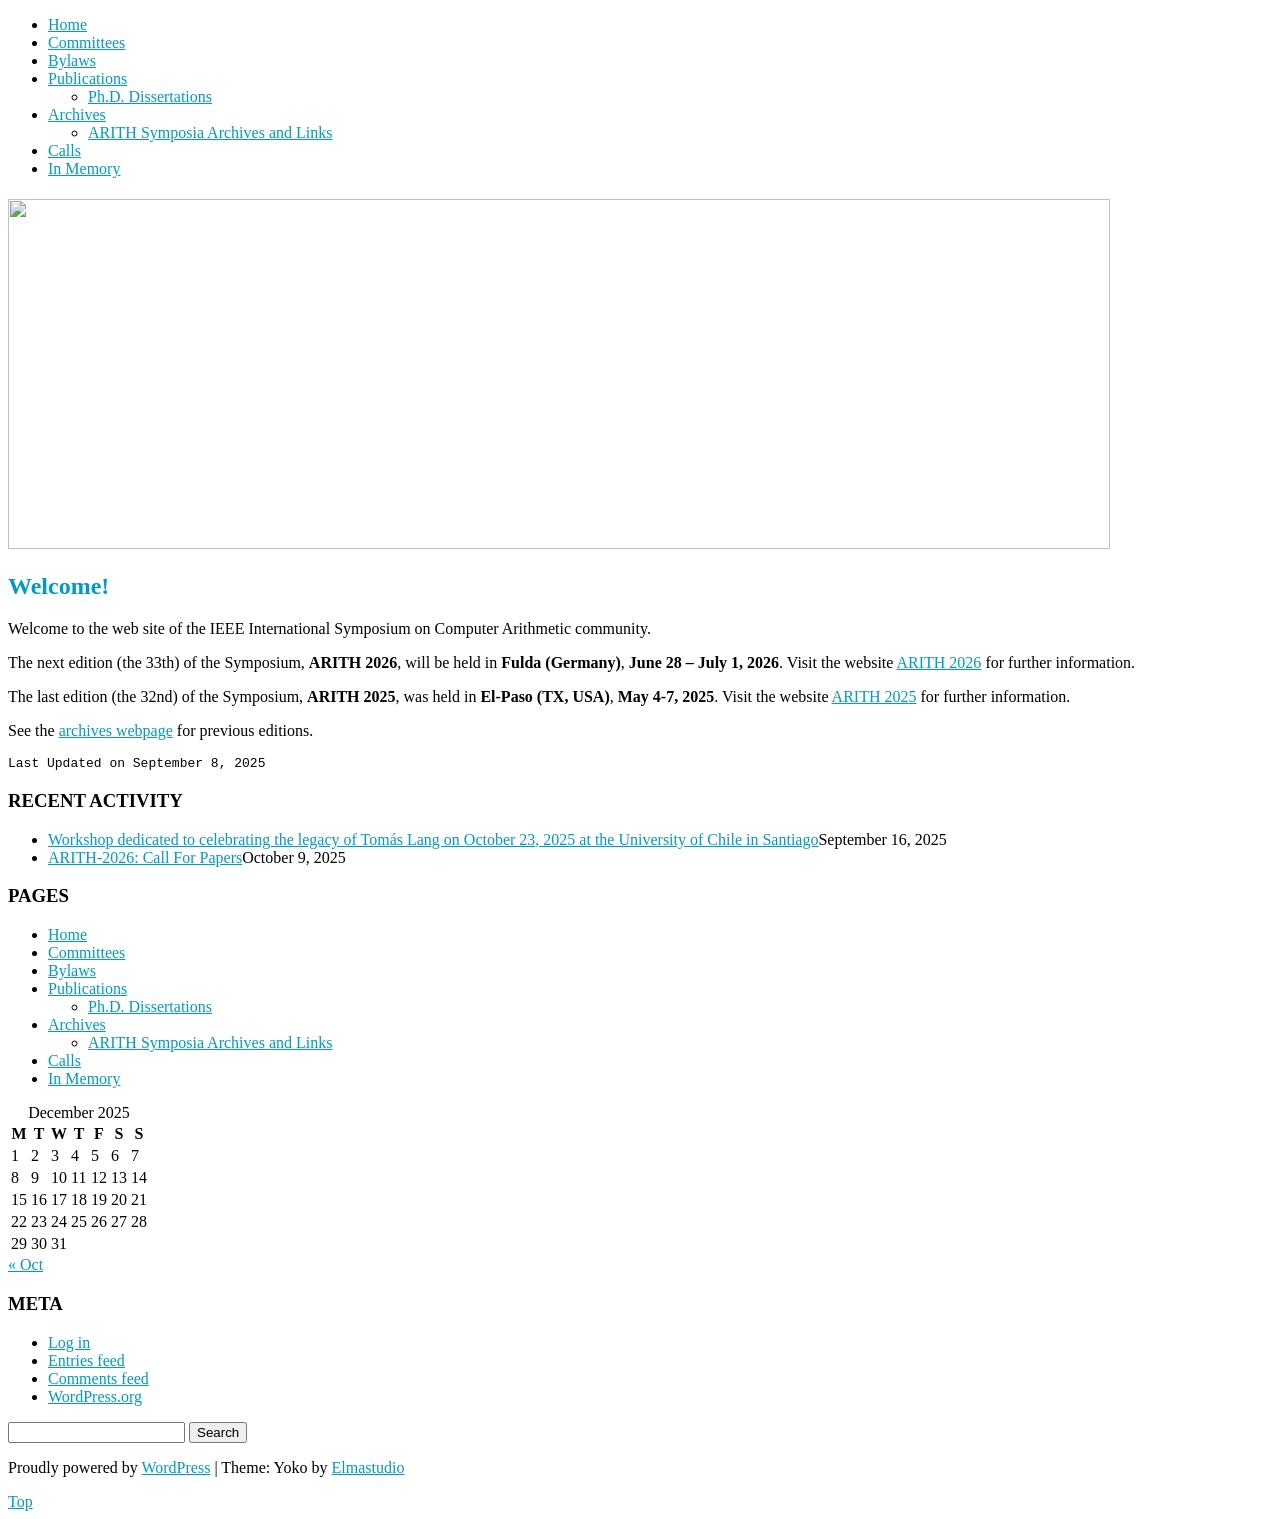
==== index.html @ a4659b9c "Add files via upload copid from arithsymposium.org" ====
<!DOCTYPE html>
<html lang="en-US">
<head>
	<meta charset="UTF-8" />
	<meta name="viewport" content="width=device-width, initial-scale=1.0, maximum-scale=1.0, user-scalable=0">
	<title></title>
	<link rel="profile" href="http://gmpg.org/xfn/11">
	<link rel="pingback" href="https://www.arithsymposium.org/xmlrpc.php">
	<!--[if lt IE 9]>
	<script src="https://www.arithsymposium.org/wp-content/themes/yoko/js/html5.js" type="text/javascript"></script>
	<![endif]-->
	<title></title>
<meta name='robots' content='max-image-preview:large' />
	<style>img:is([sizes="auto" i], [sizes^="auto," i]) { contain-intrinsic-size: 3000px 1500px }</style>
	<link rel='dns-prefetch' href='//fonts.googleapis.com' />
<link rel="alternate" type="application/rss+xml" title=" &raquo; Feed" href="https://www.arithsymposium.org/index.php/feed/" />
<link rel="alternate" type="application/rss+xml" title=" &raquo; Comments Feed" href="https://www.arithsymposium.org/index.php/comments/feed/" />
<link rel="alternate" type="application/rss+xml" title=" &raquo; Welcome! Comments Feed" href="https://www.arithsymposium.org/index.php/sample-page/feed/" />
<script type="text/javascript">
/* <![CDATA[ */
window._wpemojiSettings = {"baseUrl":"https:\/\/s.w.org\/images\/core\/emoji\/16.0.1\/72x72\/","ext":".png","svgUrl":"https:\/\/s.w.org\/images\/core\/emoji\/16.0.1\/svg\/","svgExt":".svg","source":{"concatemoji":"https:\/\/www.arithsymposium.org\/wp-includes\/js\/wp-emoji-release.min.js?ver=6.8.3"}};
/*! This file is auto-generated */
!function(s,n){var o,i,e;function c(e){try{var t={supportTests:e,timestamp:(new Date).valueOf()};sessionStorage.setItem(o,JSON.stringify(t))}catch(e){}}function p(e,t,n){e.clearRect(0,0,e.canvas.width,e.canvas.height),e.fillText(t,0,0);var t=new Uint32Array(e.getImageData(0,0,e.canvas.width,e.canvas.height).data),a=(e.clearRect(0,0,e.canvas.width,e.canvas.height),e.fillText(n,0,0),new Uint32Array(e.getImageData(0,0,e.canvas.width,e.canvas.height).data));return t.every(function(e,t){return e===a[t]})}function u(e,t){e.clearRect(0,0,e.canvas.width,e.canvas.height),e.fillText(t,0,0);for(var n=e.getImageData(16,16,1,1),a=0;a<n.data.length;a++)if(0!==n.data[a])return!1;return!0}function f(e,t,n,a){switch(t){case"flag":return n(e,"\ud83c\udff3\ufe0f\u200d\u26a7\ufe0f","\ud83c\udff3\ufe0f\u200b\u26a7\ufe0f")?!1:!n(e,"\ud83c\udde8\ud83c\uddf6","\ud83c\udde8\u200b\ud83c\uddf6")&&!n(e,"\ud83c\udff4\udb40\udc67\udb40\udc62\udb40\udc65\udb40\udc6e\udb40\udc67\udb40\udc7f","\ud83c\udff4\u200b\udb40\udc67\u200b\udb40\udc62\u200b\udb40\udc65\u200b\udb40\udc6e\u200b\udb40\udc67\u200b\udb40\udc7f");case"emoji":return!a(e,"\ud83e\udedf")}return!1}function g(e,t,n,a){var r="undefined"!=typeof WorkerGlobalScope&&self instanceof WorkerGlobalScope?new OffscreenCanvas(300,150):s.createElement("canvas"),o=r.getContext("2d",{willReadFrequently:!0}),i=(o.textBaseline="top",o.font="600 32px Arial",{});return e.forEach(function(e){i[e]=t(o,e,n,a)}),i}function t(e){var t=s.createElement("script");t.src=e,t.defer=!0,s.head.appendChild(t)}"undefined"!=typeof Promise&&(o="wpEmojiSettingsSupports",i=["flag","emoji"],n.supports={everything:!0,everythingExceptFlag:!0},e=new Promise(function(e){s.addEventListener("DOMContentLoaded",e,{once:!0})}),new Promise(function(t){var n=function(){try{var e=JSON.parse(sessionStorage.getItem(o));if("object"==typeof e&&"number"==typeof e.timestamp&&(new Date).valueOf()<e.timestamp+604800&&"object"==typeof e.supportTests)return e.supportTests}catch(e){}return null}();if(!n){if("undefined"!=typeof Worker&&"undefined"!=typeof OffscreenCanvas&&"undefined"!=typeof URL&&URL.createObjectURL&&"undefined"!=typeof Blob)try{var e="postMessage("+g.toString()+"("+[JSON.stringify(i),f.toString(),p.toString(),u.toString()].join(",")+"));",a=new Blob([e],{type:"text/javascript"}),r=new Worker(URL.createObjectURL(a),{name:"wpTestEmojiSupports"});return void(r.onmessage=function(e){c(n=e.data),r.terminate(),t(n)})}catch(e){}c(n=g(i,f,p,u))}t(n)}).then(function(e){for(var t in e)n.supports[t]=e[t],n.supports.everything=n.supports.everything&&n.supports[t],"flag"!==t&&(n.supports.everythingExceptFlag=n.supports.everythingExceptFlag&&n.supports[t]);n.supports.everythingExceptFlag=n.supports.everythingExceptFlag&&!n.supports.flag,n.DOMReady=!1,n.readyCallback=function(){n.DOMReady=!0}}).then(function(){return e}).then(function(){var e;n.supports.everything||(n.readyCallback(),(e=n.source||{}).concatemoji?t(e.concatemoji):e.wpemoji&&e.twemoji&&(t(e.twemoji),t(e.wpemoji)))}))}((window,document),window._wpemojiSettings);
/* ]]> */
</script>
<style id='wp-emoji-styles-inline-css' type='text/css'>

	img.wp-smiley, img.emoji {
		display: inline !important;
		border: none !important;
		box-shadow: none !important;
		height: 1em !important;
		width: 1em !important;
		margin: 0 0.07em !important;
		vertical-align: -0.1em !important;
		background: none !important;
		padding: 0 !important;
	}
</style>
<link rel='stylesheet' id='wp-block-library-css' href='https://www.arithsymposium.org/wp-includes/css/dist/block-library/style.min.css?ver=6.8.3' type='text/css' media='all' />
<style id='classic-theme-styles-inline-css' type='text/css'>
/*! This file is auto-generated */
.wp-block-button__link{color:#fff;background-color:#32373c;border-radius:9999px;box-shadow:none;text-decoration:none;padding:calc(.667em + 2px) calc(1.333em + 2px);font-size:1.125em}.wp-block-file__button{background:#32373c;color:#fff;text-decoration:none}
</style>
<style id='global-styles-inline-css' type='text/css'>
:root{--wp--preset--aspect-ratio--square: 1;--wp--preset--aspect-ratio--4-3: 4/3;--wp--preset--aspect-ratio--3-4: 3/4;--wp--preset--aspect-ratio--3-2: 3/2;--wp--preset--aspect-ratio--2-3: 2/3;--wp--preset--aspect-ratio--16-9: 16/9;--wp--preset--aspect-ratio--9-16: 9/16;--wp--preset--color--black: #000000;--wp--preset--color--cyan-bluish-gray: #abb8c3;--wp--preset--color--white: #ffffff;--wp--preset--color--pale-pink: #f78da7;--wp--preset--color--vivid-red: #cf2e2e;--wp--preset--color--luminous-vivid-orange: #ff6900;--wp--preset--color--luminous-vivid-amber: #fcb900;--wp--preset--color--light-green-cyan: #7bdcb5;--wp--preset--color--vivid-green-cyan: #00d084;--wp--preset--color--pale-cyan-blue: #8ed1fc;--wp--preset--color--vivid-cyan-blue: #0693e3;--wp--preset--color--vivid-purple: #9b51e0;--wp--preset--gradient--vivid-cyan-blue-to-vivid-purple: linear-gradient(135deg,rgba(6,147,227,1) 0%,rgb(155,81,224) 100%);--wp--preset--gradient--light-green-cyan-to-vivid-green-cyan: linear-gradient(135deg,rgb(122,220,180) 0%,rgb(0,208,130) 100%);--wp--preset--gradient--luminous-vivid-amber-to-luminous-vivid-orange: linear-gradient(135deg,rgba(252,185,0,1) 0%,rgba(255,105,0,1) 100%);--wp--preset--gradient--luminous-vivid-orange-to-vivid-red: linear-gradient(135deg,rgba(255,105,0,1) 0%,rgb(207,46,46) 100%);--wp--preset--gradient--very-light-gray-to-cyan-bluish-gray: linear-gradient(135deg,rgb(238,238,238) 0%,rgb(169,184,195) 100%);--wp--preset--gradient--cool-to-warm-spectrum: linear-gradient(135deg,rgb(74,234,220) 0%,rgb(151,120,209) 20%,rgb(207,42,186) 40%,rgb(238,44,130) 60%,rgb(251,105,98) 80%,rgb(254,248,76) 100%);--wp--preset--gradient--blush-light-purple: linear-gradient(135deg,rgb(255,206,236) 0%,rgb(152,150,240) 100%);--wp--preset--gradient--blush-bordeaux: linear-gradient(135deg,rgb(254,205,165) 0%,rgb(254,45,45) 50%,rgb(107,0,62) 100%);--wp--preset--gradient--luminous-dusk: linear-gradient(135deg,rgb(255,203,112) 0%,rgb(199,81,192) 50%,rgb(65,88,208) 100%);--wp--preset--gradient--pale-ocean: linear-gradient(135deg,rgb(255,245,203) 0%,rgb(182,227,212) 50%,rgb(51,167,181) 100%);--wp--preset--gradient--electric-grass: linear-gradient(135deg,rgb(202,248,128) 0%,rgb(113,206,126) 100%);--wp--preset--gradient--midnight: linear-gradient(135deg,rgb(2,3,129) 0%,rgb(40,116,252) 100%);--wp--preset--font-size--small: 13px;--wp--preset--font-size--medium: 20px;--wp--preset--font-size--large: 36px;--wp--preset--font-size--x-large: 42px;--wp--preset--spacing--20: 0.44rem;--wp--preset--spacing--30: 0.67rem;--wp--preset--spacing--40: 1rem;--wp--preset--spacing--50: 1.5rem;--wp--preset--spacing--60: 2.25rem;--wp--preset--spacing--70: 3.38rem;--wp--preset--spacing--80: 5.06rem;--wp--preset--shadow--natural: 6px 6px 9px rgba(0, 0, 0, 0.2);--wp--preset--shadow--deep: 12px 12px 50px rgba(0, 0, 0, 0.4);--wp--preset--shadow--sharp: 6px 6px 0px rgba(0, 0, 0, 0.2);--wp--preset--shadow--outlined: 6px 6px 0px -3px rgba(255, 255, 255, 1), 6px 6px rgba(0, 0, 0, 1);--wp--preset--shadow--crisp: 6px 6px 0px rgba(0, 0, 0, 1);}:where(.is-layout-flex){gap: 0.5em;}:where(.is-layout-grid){gap: 0.5em;}body .is-layout-flex{display: flex;}.is-layout-flex{flex-wrap: wrap;align-items: center;}.is-layout-flex > :is(*, div){margin: 0;}body .is-layout-grid{display: grid;}.is-layout-grid > :is(*, div){margin: 0;}:where(.wp-block-columns.is-layout-flex){gap: 2em;}:where(.wp-block-columns.is-layout-grid){gap: 2em;}:where(.wp-block-post-template.is-layout-flex){gap: 1.25em;}:where(.wp-block-post-template.is-layout-grid){gap: 1.25em;}.has-black-color{color: var(--wp--preset--color--black) !important;}.has-cyan-bluish-gray-color{color: var(--wp--preset--color--cyan-bluish-gray) !important;}.has-white-color{color: var(--wp--preset--color--white) !important;}.has-pale-pink-color{color: var(--wp--preset--color--pale-pink) !important;}.has-vivid-red-color{color: var(--wp--preset--color--vivid-red) !important;}.has-luminous-vivid-orange-color{color: var(--wp--preset--color--luminous-vivid-orange) !important;}.has-luminous-vivid-amber-color{color: var(--wp--preset--color--luminous-vivid-amber) !important;}.has-light-green-cyan-color{color: var(--wp--preset--color--light-green-cyan) !important;}.has-vivid-green-cyan-color{color: var(--wp--preset--color--vivid-green-cyan) !important;}.has-pale-cyan-blue-color{color: var(--wp--preset--color--pale-cyan-blue) !important;}.has-vivid-cyan-blue-color{color: var(--wp--preset--color--vivid-cyan-blue) !important;}.has-vivid-purple-color{color: var(--wp--preset--color--vivid-purple) !important;}.has-black-background-color{background-color: var(--wp--preset--color--black) !important;}.has-cyan-bluish-gray-background-color{background-color: var(--wp--preset--color--cyan-bluish-gray) !important;}.has-white-background-color{background-color: var(--wp--preset--color--white) !important;}.has-pale-pink-background-color{background-color: var(--wp--preset--color--pale-pink) !important;}.has-vivid-red-background-color{background-color: var(--wp--preset--color--vivid-red) !important;}.has-luminous-vivid-orange-background-color{background-color: var(--wp--preset--color--luminous-vivid-orange) !important;}.has-luminous-vivid-amber-background-color{background-color: var(--wp--preset--color--luminous-vivid-amber) !important;}.has-light-green-cyan-background-color{background-color: var(--wp--preset--color--light-green-cyan) !important;}.has-vivid-green-cyan-background-color{background-color: var(--wp--preset--color--vivid-green-cyan) !important;}.has-pale-cyan-blue-background-color{background-color: var(--wp--preset--color--pale-cyan-blue) !important;}.has-vivid-cyan-blue-background-color{background-color: var(--wp--preset--color--vivid-cyan-blue) !important;}.has-vivid-purple-background-color{background-color: var(--wp--preset--color--vivid-purple) !important;}.has-black-border-color{border-color: var(--wp--preset--color--black) !important;}.has-cyan-bluish-gray-border-color{border-color: var(--wp--preset--color--cyan-bluish-gray) !important;}.has-white-border-color{border-color: var(--wp--preset--color--white) !important;}.has-pale-pink-border-color{border-color: var(--wp--preset--color--pale-pink) !important;}.has-vivid-red-border-color{border-color: var(--wp--preset--color--vivid-red) !important;}.has-luminous-vivid-orange-border-color{border-color: var(--wp--preset--color--luminous-vivid-orange) !important;}.has-luminous-vivid-amber-border-color{border-color: var(--wp--preset--color--luminous-vivid-amber) !important;}.has-light-green-cyan-border-color{border-color: var(--wp--preset--color--light-green-cyan) !important;}.has-vivid-green-cyan-border-color{border-color: var(--wp--preset--color--vivid-green-cyan) !important;}.has-pale-cyan-blue-border-color{border-color: var(--wp--preset--color--pale-cyan-blue) !important;}.has-vivid-cyan-blue-border-color{border-color: var(--wp--preset--color--vivid-cyan-blue) !important;}.has-vivid-purple-border-color{border-color: var(--wp--preset--color--vivid-purple) !important;}.has-vivid-cyan-blue-to-vivid-purple-gradient-background{background: var(--wp--preset--gradient--vivid-cyan-blue-to-vivid-purple) !important;}.has-light-green-cyan-to-vivid-green-cyan-gradient-background{background: var(--wp--preset--gradient--light-green-cyan-to-vivid-green-cyan) !important;}.has-luminous-vivid-amber-to-luminous-vivid-orange-gradient-background{background: var(--wp--preset--gradient--luminous-vivid-amber-to-luminous-vivid-orange) !important;}.has-luminous-vivid-orange-to-vivid-red-gradient-background{background: var(--wp--preset--gradient--luminous-vivid-orange-to-vivid-red) !important;}.has-very-light-gray-to-cyan-bluish-gray-gradient-background{background: var(--wp--preset--gradient--very-light-gray-to-cyan-bluish-gray) !important;}.has-cool-to-warm-spectrum-gradient-background{background: var(--wp--preset--gradient--cool-to-warm-spectrum) !important;}.has-blush-light-purple-gradient-background{background: var(--wp--preset--gradient--blush-light-purple) !important;}.has-blush-bordeaux-gradient-background{background: var(--wp--preset--gradient--blush-bordeaux) !important;}.has-luminous-dusk-gradient-background{background: var(--wp--preset--gradient--luminous-dusk) !important;}.has-pale-ocean-gradient-background{background: var(--wp--preset--gradient--pale-ocean) !important;}.has-electric-grass-gradient-background{background: var(--wp--preset--gradient--electric-grass) !important;}.has-midnight-gradient-background{background: var(--wp--preset--gradient--midnight) !important;}.has-small-font-size{font-size: var(--wp--preset--font-size--small) !important;}.has-medium-font-size{font-size: var(--wp--preset--font-size--medium) !important;}.has-large-font-size{font-size: var(--wp--preset--font-size--large) !important;}.has-x-large-font-size{font-size: var(--wp--preset--font-size--x-large) !important;}
:where(.wp-block-post-template.is-layout-flex){gap: 1.25em;}:where(.wp-block-post-template.is-layout-grid){gap: 1.25em;}
:where(.wp-block-columns.is-layout-flex){gap: 2em;}:where(.wp-block-columns.is-layout-grid){gap: 2em;}
:root :where(.wp-block-pullquote){font-size: 1.5em;line-height: 1.6;}
</style>
<link rel='stylesheet' id='contact-form-7-css' href='https://www.arithsymposium.org/wp-content/plugins/contact-form-7/includes/css/styles.css?ver=6.1.3' type='text/css' media='all' />
<link rel='stylesheet' id='yoko-fonts-css' href='//fonts.googleapis.com/css?family=Droid+Sans%3A400%2C700%7CDroid+Serif%3A400%2C700%2C400italic%2C700italic&#038;subset=latin%2Clatin-ext' type='text/css' media='all' />
<link rel='stylesheet' id='yoko-style-css' href='https://www.arithsymposium.org/wp-content/themes/yoko/style.css?ver=2013-10-21' type='text/css' media='all' />
<link rel='stylesheet' id='arpw-style-css' href='https://www.arithsymposium.org/wp-content/plugins/advanced-random-posts-widget/assets/css/arpw-frontend.css?ver=6.8.3' type='text/css' media='all' />
<script type="text/javascript" src="https://www.arithsymposium.org/wp-includes/js/jquery/jquery.min.js?ver=3.7.1" id="jquery-core-js"></script>
<script type="text/javascript" src="https://www.arithsymposium.org/wp-includes/js/jquery/jquery-migrate.min.js?ver=3.4.1" id="jquery-migrate-js"></script>
<link rel="https://api.w.org/" href="https://www.arithsymposium.org/index.php/wp-json/" /><link rel="alternate" title="JSON" type="application/json" href="https://www.arithsymposium.org/index.php/wp-json/wp/v2/pages/2" /><link rel="EditURI" type="application/rsd+xml" title="RSD" href="https://www.arithsymposium.org/xmlrpc.php?rsd" />
<meta name="generator" content="WordPress 6.8.3" />
<link rel="canonical" href="https://www.arithsymposium.org/" />
<link rel='shortlink' href='https://www.arithsymposium.org/' />
<link rel="alternate" title="oEmbed (JSON)" type="application/json+oembed" href="https://www.arithsymposium.org/index.php/wp-json/oembed/1.0/embed?url=https%3A%2F%2Fwww.arithsymposium.org%2F" />
<link rel="alternate" title="oEmbed (XML)" type="text/xml+oembed" href="https://www.arithsymposium.org/index.php/wp-json/oembed/1.0/embed?url=https%3A%2F%2Fwww.arithsymposium.org%2F&#038;format=xml" />
	<style type="text/css" id="yoko-themeoptions-css">
		a {color: #009BC2;}
		#content .single-entry-header h1.entry-title {color: #009BC2!important;}
		input#submit:hover {background-color: #009BC2!important;}
		#content .page-entry-header h1.entry-title {color: #009BC2!important;}
		.searchsubmit:hover {background-color: #009BC2!important;}
	</style>
		</head>

<body class="home wp-singular page-template-default page page-id-2 wp-theme-yoko">
<div id="page" class="clearfix">
	<header id="branding">
		<nav id="mainnav" class="clearfix">
			<div class="menu-primary-navigation-container"><ul id="menu-primary-navigation" class="menu"><li id="menu-item-212" class="menu-item menu-item-type-custom menu-item-object-custom current-menu-item current_page_item menu-item-home menu-item-212"><a href="http://www.arithsymposium.org/" aria-current="page">Home</a></li>
<li id="menu-item-45" class="menu-item menu-item-type-post_type menu-item-object-page menu-item-45"><a href="https://www.arithsymposium.org/index.php/committees/">Committees</a></li>
<li id="menu-item-42" class="menu-item menu-item-type-post_type menu-item-object-page menu-item-42"><a href="https://www.arithsymposium.org/index.php/bylaws/">Bylaws</a></li>
<li id="menu-item-237" class="menu-item menu-item-type-post_type menu-item-object-page menu-item-has-children menu-item-237"><a href="https://www.arithsymposium.org/index.php/publications/">Publications</a>
<ul class="sub-menu">
	<li id="menu-item-311" class="menu-item menu-item-type-post_type menu-item-object-page menu-item-311"><a href="https://www.arithsymposium.org/index.php/publications/ph-d-dissertations/">Ph.D. Dissertations</a></li>
</ul>
</li>
<li id="menu-item-11" class="menu-item menu-item-type-post_type menu-item-object-page menu-item-has-children menu-item-11"><a href="https://www.arithsymposium.org/index.php/test-2/">Archives</a>
<ul class="sub-menu">
	<li id="menu-item-51" class="menu-item menu-item-type-post_type menu-item-object-page menu-item-51"><a href="https://www.arithsymposium.org/index.php/test-2/">ARITH Symposia Archives and Links</a></li>
</ul>
</li>
<li id="menu-item-466" class="menu-item menu-item-type-post_type menu-item-object-page menu-item-466"><a href="https://www.arithsymposium.org/index.php/calls-for-arith/">Calls</a></li>
<li id="menu-item-231" class="menu-item menu-item-type-post_type menu-item-object-page menu-item-231"><a href="https://www.arithsymposium.org/index.php/in-memory/">In Memory</a></li>
</ul></div>		</nav><!-- end mainnav -->

		
		<hgroup id="site-title">
					<h1><a href="https://www.arithsymposium.org/" title=""></a></h1>
				<h2 id="site-description"></h2>
				</hgroup><!-- end site-title -->

								<img alt="" src="https://www.arithsymposium.org/wp-content/uploads/2019/03/cropped-v100_3-1.png" class="headerimage" width="1102" height="350">
			
		<nav id="subnav">
					</nav><!-- end subnav -->
</header><!-- end header -->

<div id="wrap">
<div id="main">

	<div id="content">

				
				
<article id="post-2" class="post-2 page type-page status-publish hentry">

	<header class="page-entry-header">
		<h1 class="entry-title">Welcome!</h1>
	</header><!--end page-entry-hader-->

	<div class="single-entry-content">
		<p>Welcome to the web site of the IEEE International Symposium on Computer Arithmetic community.</p>
<p>The next edition (the 33th) of the Symposium, <strong>ARITH 2026</strong>, will be held in <strong>Fulda (Germany)</strong>, <strong>June 28 &#8211; July 1, 2026</strong>. Visit the website <a href="https://www.arith2026.org/" target="_blank" rel="noopener">ARITH 2026</a> for further information.</p>
<p>The last edition (the 32nd) of the Symposium, <strong>ARITH 2025</strong>, was held in <strong>El-Paso (TX, USA)</strong>, <strong>May 4-7, 2025</strong>. Visit the website <a href="https://arith2025.arithsymposium.org/">ARITH 202</a><a href="https://arith2025.arithsymposium.org/">5</a> for further information.</p>
<p>See the <a href="https://www.arithsymposium.org/index.php/test-2/">archives webpage</a> for previous editions.</p>


<p></p>
<p class="post-modified-info"><pre>Last Updated on September 8, 2025</pre></p>		<div class="clear"></div>
					</div><!--end entry-content-->
	
</article><!-- end post-2 -->

				
<div id="comments"  class="clearfix">

	
						
	</div><!-- end comments -->
	</div><!-- end content -->


<div id="secondary" class="widget-area" role="complementary">
			<aside id="arpw-widget-5" class="widget arpw-widget-random"><h3 class="widget-title">RECENT ACTIVITY</h3><div class="arpw-random-post "><ul class="arpw-ul"><li class="arpw-li arpw-clearfix"><a class="arpw-title" href="https://www.arithsymposium.org/index.php/2025/09/16/workshop-dedicated-to-celebrating-the-legacy-of-tomas-lang/" rel="bookmark">Workshop dedicated to celebrating the legacy of Tomás Lang on October 23, 2025 at the University of Chile in Santiago</a><time class="arpw-time modfied" datetime="2025-09-16T06:41:24+00:00">September 16, 2025</time></li><li class="arpw-li arpw-clearfix"><a class="arpw-title" href="https://www.arithsymposium.org/index.php/2025/10/09/arith-2026-call-for-papers/" rel="bookmark">ARITH-2026: Call For Papers</a><time class="arpw-time modfied" datetime="2025-10-09T06:36:59+00:00">October 9, 2025</time></li></ul></div><!-- Generated by https://wordpress.org/plugins/advanced-random-posts-widget/ --></aside><aside id="nav_menu-2" class="widget widget_nav_menu"><h3 class="widget-title">PAGES</h3><div class="menu-primary-navigation-container"><ul id="menu-primary-navigation-1" class="menu"><li class="menu-item menu-item-type-custom menu-item-object-custom current-menu-item current_page_item menu-item-home menu-item-212"><a href="http://www.arithsymposium.org/" aria-current="page">Home</a></li>
<li class="menu-item menu-item-type-post_type menu-item-object-page menu-item-45"><a href="https://www.arithsymposium.org/index.php/committees/">Committees</a></li>
<li class="menu-item menu-item-type-post_type menu-item-object-page menu-item-42"><a href="https://www.arithsymposium.org/index.php/bylaws/">Bylaws</a></li>
<li class="menu-item menu-item-type-post_type menu-item-object-page menu-item-has-children menu-item-237"><a href="https://www.arithsymposium.org/index.php/publications/">Publications</a>
<ul class="sub-menu">
	<li class="menu-item menu-item-type-post_type menu-item-object-page menu-item-311"><a href="https://www.arithsymposium.org/index.php/publications/ph-d-dissertations/">Ph.D. Dissertations</a></li>
</ul>
</li>
<li class="menu-item menu-item-type-post_type menu-item-object-page menu-item-has-children menu-item-11"><a href="https://www.arithsymposium.org/index.php/test-2/">Archives</a>
<ul class="sub-menu">
	<li class="menu-item menu-item-type-post_type menu-item-object-page menu-item-51"><a href="https://www.arithsymposium.org/index.php/test-2/">ARITH Symposia Archives and Links</a></li>
</ul>
</li>
<li class="menu-item menu-item-type-post_type menu-item-object-page menu-item-466"><a href="https://www.arithsymposium.org/index.php/calls-for-arith/">Calls</a></li>
<li class="menu-item menu-item-type-post_type menu-item-object-page menu-item-231"><a href="https://www.arithsymposium.org/index.php/in-memory/">In Memory</a></li>
</ul></div></aside><aside id="calendar-2" class="widget widget_calendar"><div id="calendar_wrap" class="calendar_wrap"><table id="wp-calendar" class="wp-calendar-table">
	<caption>December 2025</caption>
	<thead>
	<tr>
		<th scope="col" aria-label="Monday">M</th>
		<th scope="col" aria-label="Tuesday">T</th>
		<th scope="col" aria-label="Wednesday">W</th>
		<th scope="col" aria-label="Thursday">T</th>
		<th scope="col" aria-label="Friday">F</th>
		<th scope="col" aria-label="Saturday">S</th>
		<th scope="col" aria-label="Sunday">S</th>
	</tr>
	</thead>
	<tbody>
	<tr><td>1</td><td>2</td><td>3</td><td>4</td><td>5</td><td>6</td><td>7</td>
	</tr>
	<tr>
		<td>8</td><td>9</td><td>10</td><td>11</td><td>12</td><td>13</td><td>14</td>
	</tr>
	<tr>
		<td>15</td><td id="today">16</td><td>17</td><td>18</td><td>19</td><td>20</td><td>21</td>
	</tr>
	<tr>
		<td>22</td><td>23</td><td>24</td><td>25</td><td>26</td><td>27</td><td>28</td>
	</tr>
	<tr>
		<td>29</td><td>30</td><td>31</td>
		<td class="pad" colspan="4">&nbsp;</td>
	</tr>
	</tbody>
	</table><nav aria-label="Previous and next months" class="wp-calendar-nav">
		<span class="wp-calendar-nav-prev"><a href="https://www.arithsymposium.org/index.php/2025/10/">&laquo; Oct</a></span>
		<span class="pad">&nbsp;</span>
		<span class="wp-calendar-nav-next">&nbsp;</span>
	</nav></div></aside><aside id="meta-3" class="widget widget_meta"><h3 class="widget-title">META</h3>
		<ul>
						<li><a href="https://www.arithsymposium.org/wp-login.php">Log in</a></li>
			<li><a href="https://www.arithsymposium.org/index.php/feed/">Entries feed</a></li>
			<li><a href="https://www.arithsymposium.org/index.php/comments/feed/">Comments feed</a></li>

			<li><a href="https://wordpress.org/">WordPress.org</a></li>
		</ul>

		</aside>		</div><!-- #secondary .widget-area -->
</div><!-- end main -->

		<div id="tertiary" class="widget-area" role="complementary">
			<aside id="search-2" class="widget widget_search"><form role="search" method="get" class="searchform" action="https://www.arithsymposium.org/" >
		<div>
		<input type="text" class="search-input" value="" name="s" id="s" />
		<input type="submit" class="searchsubmit" value="Search" />
		</div>
		</form></aside>		</div><!-- end tertiary .widget-area -->
</div><!-- end wrap -->

	<footer id="colophon" class="clearfix">
		<p>Proudly powered by <a href="http://wordpress.org/">WordPress</a><span class="sep"> | </span>Theme: Yoko by <a href="http://www.elmastudio.de/en/themes/">Elmastudio</a></p>
		<a href="#page" class="top">Top</a>
	</footer><!-- end colophon -->
	
</div><!-- end page -->
<script type="speculationrules">
{"prefetch":[{"source":"document","where":{"and":[{"href_matches":"\/*"},{"not":{"href_matches":["\/wp-*.php","\/wp-admin\/*","\/wp-content\/uploads\/*","\/wp-content\/*","\/wp-content\/plugins\/*","\/wp-content\/themes\/yoko\/*","\/*\\?(.+)"]}},{"not":{"selector_matches":"a[rel~=\"nofollow\"]"}},{"not":{"selector_matches":".no-prefetch, .no-prefetch a"}}]},"eagerness":"conservative"}]}
</script>
<script type="text/javascript" src="https://www.arithsymposium.org/wp-includes/js/dist/hooks.min.js?ver=4d63a3d491d11ffd8ac6" id="wp-hooks-js"></script>
<script type="text/javascript" src="https://www.arithsymposium.org/wp-includes/js/dist/i18n.min.js?ver=5e580eb46a90c2b997e6" id="wp-i18n-js"></script>
<script type="text/javascript" id="wp-i18n-js-after">
/* <![CDATA[ */
wp.i18n.setLocaleData( { 'text direction\u0004ltr': [ 'ltr' ] } );
/* ]]> */
</script>
<script type="text/javascript" src="https://www.arithsymposium.org/wp-content/plugins/contact-form-7/includes/swv/js/index.js?ver=6.1.3" id="swv-js"></script>
<script type="text/javascript" id="contact-form-7-js-before">
/* <![CDATA[ */
var wpcf7 = {
    "api": {
        "root": "https:\/\/www.arithsymposium.org\/index.php\/wp-json\/",
        "namespace": "contact-form-7\/v1"
    }
};
/* ]]> */
</script>
<script type="text/javascript" src="https://www.arithsymposium.org/wp-content/plugins/contact-form-7/includes/js/index.js?ver=6.1.3" id="contact-form-7-js"></script>
<script type="text/javascript" src="https://www.arithsymposium.org/wp-content/themes/yoko/js/smoothscroll.js?ver=1.4" id="smoothscroll-js"></script>

</body>
</html>
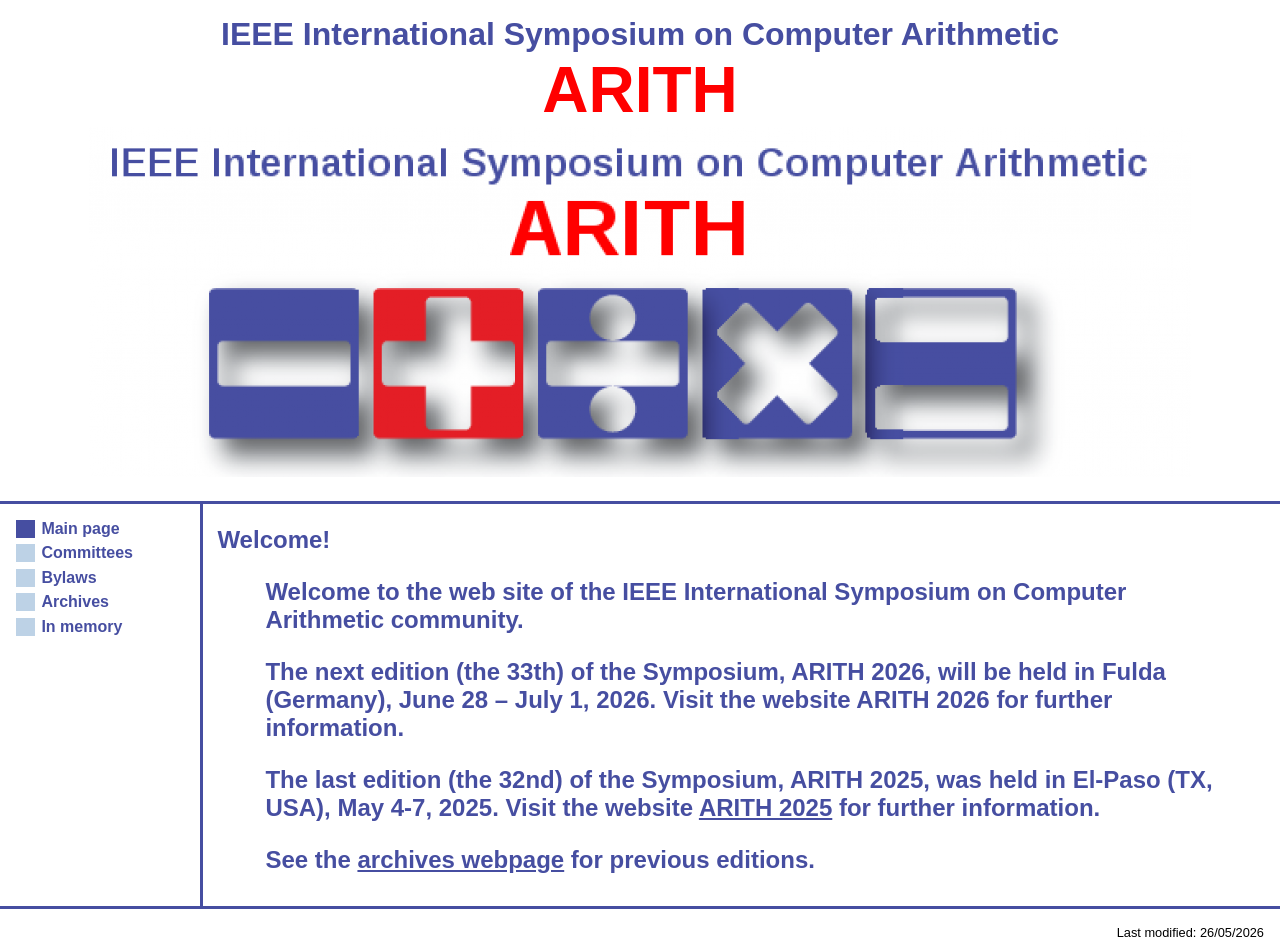
==== commit 8f46e3e8: "First try with the new style" ====
--- a/index.html
+++ b/index.html
@@ -1,242 +1,56 @@
-<!DOCTYPE html>
-<html lang="en-US">
-<head>
-	<meta charset="UTF-8" />
-	<meta name="viewport" content="width=device-width, initial-scale=1.0, maximum-scale=1.0, user-scalable=0">
-	<title></title>
-	<link rel="profile" href="http://gmpg.org/xfn/11">
-	<link rel="pingback" href="https://www.arithsymposium.org/xmlrpc.php">
-	<!--[if lt IE 9]>
-	<script src="https://www.arithsymposium.org/wp-content/themes/yoko/js/html5.js" type="text/javascript"></script>
-	<![endif]-->
-	<title></title>
-<meta name='robots' content='max-image-preview:large' />
-	<style>img:is([sizes="auto" i], [sizes^="auto," i]) { contain-intrinsic-size: 3000px 1500px }</style>
-	<link rel='dns-prefetch' href='//fonts.googleapis.com' />
-<link rel="alternate" type="application/rss+xml" title=" &raquo; Feed" href="https://www.arithsymposium.org/index.php/feed/" />
-<link rel="alternate" type="application/rss+xml" title=" &raquo; Comments Feed" href="https://www.arithsymposium.org/index.php/comments/feed/" />
-<link rel="alternate" type="application/rss+xml" title=" &raquo; Welcome! Comments Feed" href="https://www.arithsymposium.org/index.php/sample-page/feed/" />
-<script type="text/javascript">
-/* <![CDATA[ */
-window._wpemojiSettings = {"baseUrl":"https:\/\/s.w.org\/images\/core\/emoji\/16.0.1\/72x72\/","ext":".png","svgUrl":"https:\/\/s.w.org\/images\/core\/emoji\/16.0.1\/svg\/","svgExt":".svg","source":{"concatemoji":"https:\/\/www.arithsymposium.org\/wp-includes\/js\/wp-emoji-release.min.js?ver=6.8.3"}};
-/*! This file is auto-generated */
-!function(s,n){var o,i,e;function c(e){try{var t={supportTests:e,timestamp:(new Date).valueOf()};sessionStorage.setItem(o,JSON.stringify(t))}catch(e){}}function p(e,t,n){e.clearRect(0,0,e.canvas.width,e.canvas.height),e.fillText(t,0,0);var t=new Uint32Array(e.getImageData(0,0,e.canvas.width,e.canvas.height).data),a=(e.clearRect(0,0,e.canvas.width,e.canvas.height),e.fillText(n,0,0),new Uint32Array(e.getImageData(0,0,e.canvas.width,e.canvas.height).data));return t.every(function(e,t){return e===a[t]})}function u(e,t){e.clearRect(0,0,e.canvas.width,e.canvas.height),e.fillText(t,0,0);for(var n=e.getImageData(16,16,1,1),a=0;a<n.data.length;a++)if(0!==n.data[a])return!1;return!0}function f(e,t,n,a){switch(t){case"flag":return n(e,"\ud83c\udff3\ufe0f\u200d\u26a7\ufe0f","\ud83c\udff3\ufe0f\u200b\u26a7\ufe0f")?!1:!n(e,"\ud83c\udde8\ud83c\uddf6","\ud83c\udde8\u200b\ud83c\uddf6")&&!n(e,"\ud83c\udff4\udb40\udc67\udb40\udc62\udb40\udc65\udb40\udc6e\udb40\udc67\udb40\udc7f","\ud83c\udff4\u200b\udb40\udc67\u200b\udb40\udc62\u200b\udb40\udc65\u200b\udb40\udc6e\u200b\udb40\udc67\u200b\udb40\udc7f");case"emoji":return!a(e,"\ud83e\udedf")}return!1}function g(e,t,n,a){var r="undefined"!=typeof WorkerGlobalScope&&self instanceof WorkerGlobalScope?new OffscreenCanvas(300,150):s.createElement("canvas"),o=r.getContext("2d",{willReadFrequently:!0}),i=(o.textBaseline="top",o.font="600 32px Arial",{});return e.forEach(function(e){i[e]=t(o,e,n,a)}),i}function t(e){var t=s.createElement("script");t.src=e,t.defer=!0,s.head.appendChild(t)}"undefined"!=typeof Promise&&(o="wpEmojiSettingsSupports",i=["flag","emoji"],n.supports={everything:!0,everythingExceptFlag:!0},e=new Promise(function(e){s.addEventListener("DOMContentLoaded",e,{once:!0})}),new Promise(function(t){var n=function(){try{var e=JSON.parse(sessionStorage.getItem(o));if("object"==typeof e&&"number"==typeof e.timestamp&&(new Date).valueOf()<e.timestamp+604800&&"object"==typeof e.supportTests)return e.supportTests}catch(e){}return null}();if(!n){if("undefined"!=typeof Worker&&"undefined"!=typeof OffscreenCanvas&&"undefined"!=typeof URL&&URL.createObjectURL&&"undefined"!=typeof Blob)try{var e="postMessage("+g.toString()+"("+[JSON.stringify(i),f.toString(),p.toString(),u.toString()].join(",")+"));",a=new Blob([e],{type:"text/javascript"}),r=new Worker(URL.createObjectURL(a),{name:"wpTestEmojiSupports"});return void(r.onmessage=function(e){c(n=e.data),r.terminate(),t(n)})}catch(e){}c(n=g(i,f,p,u))}t(n)}).then(function(e){for(var t in e)n.supports[t]=e[t],n.supports.everything=n.supports.everything&&n.supports[t],"flag"!==t&&(n.supports.everythingExceptFlag=n.supports.everythingExceptFlag&&n.supports[t]);n.supports.everythingExceptFlag=n.supports.everythingExceptFlag&&!n.supports.flag,n.DOMReady=!1,n.readyCallback=function(){n.DOMReady=!0}}).then(function(){return e}).then(function(){var e;n.supports.everything||(n.readyCallback(),(e=n.source||{}).concatemoji?t(e.concatemoji):e.wpemoji&&e.twemoji&&(t(e.twemoji),t(e.wpemoji)))}))}((window,document),window._wpemojiSettings);
-/* ]]> */
-</script>
-<style id='wp-emoji-styles-inline-css' type='text/css'>
+<!DOCTYPE html>
+<html lang="en">
+<head>
+  <title>ARITH 2026: Main page</title>
+	<meta charset="utf-8"> 
+  <meta name="revisit-after" content="5 days">
+  <meta name="robots" content="index, follow">
+  <meta name="description" xml:lang="en" lang="en" content="ARITH Conference Website">
+  <meta name="keywords" xml:lang="en" lang="en" content="Symposium on Computer Arithmetic, ARITH">
+  <link href="arith.css" rel="stylesheet" type="text/css">
+  <!--<link href="https://www.arith2026.org/img/arith30_16x16.png"
+  rel="shortcut icon" type="images/x-icon"> -->
+</head>
 
-	img.wp-smiley, img.emoji {
-		display: inline !important;
-		border: none !important;
-		box-shadow: none !important;
-		height: 1em !important;
-		width: 1em !important;
-		margin: 0 0.07em !important;
-		vertical-align: -0.1em !important;
-		background: none !important;
-		padding: 0 !important;
-	}
-</style>
-<link rel='stylesheet' id='wp-block-library-css' href='https://www.arithsymposium.org/wp-includes/css/dist/block-library/style.min.css?ver=6.8.3' type='text/css' media='all' />
-<style id='classic-theme-styles-inline-css' type='text/css'>
-/*! This file is auto-generated */
-.wp-block-button__link{color:#fff;background-color:#32373c;border-radius:9999px;box-shadow:none;text-decoration:none;padding:calc(.667em + 2px) calc(1.333em + 2px);font-size:1.125em}.wp-block-file__button{background:#32373c;color:#fff;text-decoration:none}
-</style>
-<style id='global-styles-inline-css' type='text/css'>
-:root{--wp--preset--aspect-ratio--square: 1;--wp--preset--aspect-ratio--4-3: 4/3;--wp--preset--aspect-ratio--3-4: 3/4;--wp--preset--aspect-ratio--3-2: 3/2;--wp--preset--aspect-ratio--2-3: 2/3;--wp--preset--aspect-ratio--16-9: 16/9;--wp--preset--aspect-ratio--9-16: 9/16;--wp--preset--color--black: #000000;--wp--preset--color--cyan-bluish-gray: #abb8c3;--wp--preset--color--white: #ffffff;--wp--preset--color--pale-pink: #f78da7;--wp--preset--color--vivid-red: #cf2e2e;--wp--preset--color--luminous-vivid-orange: #ff6900;--wp--preset--color--luminous-vivid-amber: #fcb900;--wp--preset--color--light-green-cyan: #7bdcb5;--wp--preset--color--vivid-green-cyan: #00d084;--wp--preset--color--pale-cyan-blue: #8ed1fc;--wp--preset--color--vivid-cyan-blue: #0693e3;--wp--preset--color--vivid-purple: #9b51e0;--wp--preset--gradient--vivid-cyan-blue-to-vivid-purple: linear-gradient(135deg,rgba(6,147,227,1) 0%,rgb(155,81,224) 100%);--wp--preset--gradient--light-green-cyan-to-vivid-green-cyan: linear-gradient(135deg,rgb(122,220,180) 0%,rgb(0,208,130) 100%);--wp--preset--gradient--luminous-vivid-amber-to-luminous-vivid-orange: linear-gradient(135deg,rgba(252,185,0,1) 0%,rgba(255,105,0,1) 100%);--wp--preset--gradient--luminous-vivid-orange-to-vivid-red: linear-gradient(135deg,rgba(255,105,0,1) 0%,rgb(207,46,46) 100%);--wp--preset--gradient--very-light-gray-to-cyan-bluish-gray: linear-gradient(135deg,rgb(238,238,238) 0%,rgb(169,184,195) 100%);--wp--preset--gradient--cool-to-warm-spectrum: linear-gradient(135deg,rgb(74,234,220) 0%,rgb(151,120,209) 20%,rgb(207,42,186) 40%,rgb(238,44,130) 60%,rgb(251,105,98) 80%,rgb(254,248,76) 100%);--wp--preset--gradient--blush-light-purple: linear-gradient(135deg,rgb(255,206,236) 0%,rgb(152,150,240) 100%);--wp--preset--gradient--blush-bordeaux: linear-gradient(135deg,rgb(254,205,165) 0%,rgb(254,45,45) 50%,rgb(107,0,62) 100%);--wp--preset--gradient--luminous-dusk: linear-gradient(135deg,rgb(255,203,112) 0%,rgb(199,81,192) 50%,rgb(65,88,208) 100%);--wp--preset--gradient--pale-ocean: linear-gradient(135deg,rgb(255,245,203) 0%,rgb(182,227,212) 50%,rgb(51,167,181) 100%);--wp--preset--gradient--electric-grass: linear-gradient(135deg,rgb(202,248,128) 0%,rgb(113,206,126) 100%);--wp--preset--gradient--midnight: linear-gradient(135deg,rgb(2,3,129) 0%,rgb(40,116,252) 100%);--wp--preset--font-size--small: 13px;--wp--preset--font-size--medium: 20px;--wp--preset--font-size--large: 36px;--wp--preset--font-size--x-large: 42px;--wp--preset--spacing--20: 0.44rem;--wp--preset--spacing--30: 0.67rem;--wp--preset--spacing--40: 1rem;--wp--preset--spacing--50: 1.5rem;--wp--preset--spacing--60: 2.25rem;--wp--preset--spacing--70: 3.38rem;--wp--preset--spacing--80: 5.06rem;--wp--preset--shadow--natural: 6px 6px 9px rgba(0, 0, 0, 0.2);--wp--preset--shadow--deep: 12px 12px 50px rgba(0, 0, 0, 0.4);--wp--preset--shadow--sharp: 6px 6px 0px rgba(0, 0, 0, 0.2);--wp--preset--shadow--outlined: 6px 6px 0px -3px rgba(255, 255, 255, 1), 6px 6px rgba(0, 0, 0, 1);--wp--preset--shadow--crisp: 6px 6px 0px rgba(0, 0, 0, 1);}:where(.is-layout-flex){gap: 0.5em;}:where(.is-layout-grid){gap: 0.5em;}body .is-layout-flex{display: flex;}.is-layout-flex{flex-wrap: wrap;align-items: center;}.is-layout-flex > :is(*, div){margin: 0;}body .is-layout-grid{display: grid;}.is-layout-grid > :is(*, div){margin: 0;}:where(.wp-block-columns.is-layout-flex){gap: 2em;}:where(.wp-block-columns.is-layout-grid){gap: 2em;}:where(.wp-block-post-template.is-layout-flex){gap: 1.25em;}:where(.wp-block-post-template.is-layout-grid){gap: 1.25em;}.has-black-color{color: var(--wp--preset--color--black) !important;}.has-cyan-bluish-gray-color{color: var(--wp--preset--color--cyan-bluish-gray) !important;}.has-white-color{color: var(--wp--preset--color--white) !important;}.has-pale-pink-color{color: var(--wp--preset--color--pale-pink) !important;}.has-vivid-red-color{color: var(--wp--preset--color--vivid-red) !important;}.has-luminous-vivid-orange-color{color: var(--wp--preset--color--luminous-vivid-orange) !important;}.has-luminous-vivid-amber-color{color: var(--wp--preset--color--luminous-vivid-amber) !important;}.has-light-green-cyan-color{color: var(--wp--preset--color--light-green-cyan) !important;}.has-vivid-green-cyan-color{color: var(--wp--preset--color--vivid-green-cyan) !important;}.has-pale-cyan-blue-color{color: var(--wp--preset--color--pale-cyan-blue) !important;}.has-vivid-cyan-blue-color{color: var(--wp--preset--color--vivid-cyan-blue) !important;}.has-vivid-purple-color{color: var(--wp--preset--color--vivid-purple) !important;}.has-black-background-color{background-color: var(--wp--preset--color--black) !important;}.has-cyan-bluish-gray-background-color{background-color: var(--wp--preset--color--cyan-bluish-gray) !important;}.has-white-background-color{background-color: var(--wp--preset--color--white) !important;}.has-pale-pink-background-color{background-color: var(--wp--preset--color--pale-pink) !important;}.has-vivid-red-background-color{background-color: var(--wp--preset--color--vivid-red) !important;}.has-luminous-vivid-orange-background-color{background-color: var(--wp--preset--color--luminous-vivid-orange) !important;}.has-luminous-vivid-amber-background-color{background-color: var(--wp--preset--color--luminous-vivid-amber) !important;}.has-light-green-cyan-background-color{background-color: var(--wp--preset--color--light-green-cyan) !important;}.has-vivid-green-cyan-background-color{background-color: var(--wp--preset--color--vivid-green-cyan) !important;}.has-pale-cyan-blue-background-color{background-color: var(--wp--preset--color--pale-cyan-blue) !important;}.has-vivid-cyan-blue-background-color{background-color: var(--wp--preset--color--vivid-cyan-blue) !important;}.has-vivid-purple-background-color{background-color: var(--wp--preset--color--vivid-purple) !important;}.has-black-border-color{border-color: var(--wp--preset--color--black) !important;}.has-cyan-bluish-gray-border-color{border-color: var(--wp--preset--color--cyan-bluish-gray) !important;}.has-white-border-color{border-color: var(--wp--preset--color--white) !important;}.has-pale-pink-border-color{border-color: var(--wp--preset--color--pale-pink) !important;}.has-vivid-red-border-color{border-color: var(--wp--preset--color--vivid-red) !important;}.has-luminous-vivid-orange-border-color{border-color: var(--wp--preset--color--luminous-vivid-orange) !important;}.has-luminous-vivid-amber-border-color{border-color: var(--wp--preset--color--luminous-vivid-amber) !important;}.has-light-green-cyan-border-color{border-color: var(--wp--preset--color--light-green-cyan) !important;}.has-vivid-green-cyan-border-color{border-color: var(--wp--preset--color--vivid-green-cyan) !important;}.has-pale-cyan-blue-border-color{border-color: var(--wp--preset--color--pale-cyan-blue) !important;}.has-vivid-cyan-blue-border-color{border-color: var(--wp--preset--color--vivid-cyan-blue) !important;}.has-vivid-purple-border-color{border-color: var(--wp--preset--color--vivid-purple) !important;}.has-vivid-cyan-blue-to-vivid-purple-gradient-background{background: var(--wp--preset--gradient--vivid-cyan-blue-to-vivid-purple) !important;}.has-light-green-cyan-to-vivid-green-cyan-gradient-background{background: var(--wp--preset--gradient--light-green-cyan-to-vivid-green-cyan) !important;}.has-luminous-vivid-amber-to-luminous-vivid-orange-gradient-background{background: var(--wp--preset--gradient--luminous-vivid-amber-to-luminous-vivid-orange) !important;}.has-luminous-vivid-orange-to-vivid-red-gradient-background{background: var(--wp--preset--gradient--luminous-vivid-orange-to-vivid-red) !important;}.has-very-light-gray-to-cyan-bluish-gray-gradient-background{background: var(--wp--preset--gradient--very-light-gray-to-cyan-bluish-gray) !important;}.has-cool-to-warm-spectrum-gradient-background{background: var(--wp--preset--gradient--cool-to-warm-spectrum) !important;}.has-blush-light-purple-gradient-background{background: var(--wp--preset--gradient--blush-light-purple) !important;}.has-blush-bordeaux-gradient-background{background: var(--wp--preset--gradient--blush-bordeaux) !important;}.has-luminous-dusk-gradient-background{background: var(--wp--preset--gradient--luminous-dusk) !important;}.has-pale-ocean-gradient-background{background: var(--wp--preset--gradient--pale-ocean) !important;}.has-electric-grass-gradient-background{background: var(--wp--preset--gradient--electric-grass) !important;}.has-midnight-gradient-background{background: var(--wp--preset--gradient--midnight) !important;}.has-small-font-size{font-size: var(--wp--preset--font-size--small) !important;}.has-medium-font-size{font-size: var(--wp--preset--font-size--medium) !important;}.has-large-font-size{font-size: var(--wp--preset--font-size--large) !important;}.has-x-large-font-size{font-size: var(--wp--preset--font-size--x-large) !important;}
-:where(.wp-block-post-template.is-layout-flex){gap: 1.25em;}:where(.wp-block-post-template.is-layout-grid){gap: 1.25em;}
-:where(.wp-block-columns.is-layout-flex){gap: 2em;}:where(.wp-block-columns.is-layout-grid){gap: 2em;}
-:root :where(.wp-block-pullquote){font-size: 1.5em;line-height: 1.6;}
-</style>
-<link rel='stylesheet' id='contact-form-7-css' href='https://www.arithsymposium.org/wp-content/plugins/contact-form-7/includes/css/styles.css?ver=6.1.3' type='text/css' media='all' />
-<link rel='stylesheet' id='yoko-fonts-css' href='//fonts.googleapis.com/css?family=Droid+Sans%3A400%2C700%7CDroid+Serif%3A400%2C700%2C400italic%2C700italic&#038;subset=latin%2Clatin-ext' type='text/css' media='all' />
-<link rel='stylesheet' id='yoko-style-css' href='https://www.arithsymposium.org/wp-content/themes/yoko/style.css?ver=2013-10-21' type='text/css' media='all' />
-<link rel='stylesheet' id='arpw-style-css' href='https://www.arithsymposium.org/wp-content/plugins/advanced-random-posts-widget/assets/css/arpw-frontend.css?ver=6.8.3' type='text/css' media='all' />
-<script type="text/javascript" src="https://www.arithsymposium.org/wp-includes/js/jquery/jquery.min.js?ver=3.7.1" id="jquery-core-js"></script>
-<script type="text/javascript" src="https://www.arithsymposium.org/wp-includes/js/jquery/jquery-migrate.min.js?ver=3.4.1" id="jquery-migrate-js"></script>
-<link rel="https://api.w.org/" href="https://www.arithsymposium.org/index.php/wp-json/" /><link rel="alternate" title="JSON" type="application/json" href="https://www.arithsymposium.org/index.php/wp-json/wp/v2/pages/2" /><link rel="EditURI" type="application/rsd+xml" title="RSD" href="https://www.arithsymposium.org/xmlrpc.php?rsd" />
-<meta name="generator" content="WordPress 6.8.3" />
-<link rel="canonical" href="https://www.arithsymposium.org/" />
-<link rel='shortlink' href='https://www.arithsymposium.org/' />
-<link rel="alternate" title="oEmbed (JSON)" type="application/json+oembed" href="https://www.arithsymposium.org/index.php/wp-json/oembed/1.0/embed?url=https%3A%2F%2Fwww.arithsymposium.org%2F" />
-<link rel="alternate" title="oEmbed (XML)" type="text/xml+oembed" href="https://www.arithsymposium.org/index.php/wp-json/oembed/1.0/embed?url=https%3A%2F%2Fwww.arithsymposium.org%2F&#038;format=xml" />
-	<style type="text/css" id="yoko-themeoptions-css">
-		a {color: #009BC2;}
-		#content .single-entry-header h1.entry-title {color: #009BC2!important;}
-		input#submit:hover {background-color: #009BC2!important;}
-		#content .page-entry-header h1.entry-title {color: #009BC2!important;}
-		.searchsubmit:hover {background-color: #009BC2!important;}
-	</style>
-		</head>
-
-<body class="home wp-singular page-template-default page page-id-2 wp-theme-yoko">
-<div id="page" class="clearfix">
-	<header id="branding">
-		<nav id="mainnav" class="clearfix">
-			<div class="menu-primary-navigation-container"><ul id="menu-primary-navigation" class="menu"><li id="menu-item-212" class="menu-item menu-item-type-custom menu-item-object-custom current-menu-item current_page_item menu-item-home menu-item-212"><a href="http://www.arithsymposium.org/" aria-current="page">Home</a></li>
-<li id="menu-item-45" class="menu-item menu-item-type-post_type menu-item-object-page menu-item-45"><a href="https://www.arithsymposium.org/index.php/committees/">Committees</a></li>
-<li id="menu-item-42" class="menu-item menu-item-type-post_type menu-item-object-page menu-item-42"><a href="https://www.arithsymposium.org/index.php/bylaws/">Bylaws</a></li>
-<li id="menu-item-237" class="menu-item menu-item-type-post_type menu-item-object-page menu-item-has-children menu-item-237"><a href="https://www.arithsymposium.org/index.php/publications/">Publications</a>
-<ul class="sub-menu">
-	<li id="menu-item-311" class="menu-item menu-item-type-post_type menu-item-object-page menu-item-311"><a href="https://www.arithsymposium.org/index.php/publications/ph-d-dissertations/">Ph.D. Dissertations</a></li>
-</ul>
-</li>
-<li id="menu-item-11" class="menu-item menu-item-type-post_type menu-item-object-page menu-item-has-children menu-item-11"><a href="https://www.arithsymposium.org/index.php/test-2/">Archives</a>
-<ul class="sub-menu">
-	<li id="menu-item-51" class="menu-item menu-item-type-post_type menu-item-object-page menu-item-51"><a href="https://www.arithsymposium.org/index.php/test-2/">ARITH Symposia Archives and Links</a></li>
-</ul>
-</li>
-<li id="menu-item-466" class="menu-item menu-item-type-post_type menu-item-object-page menu-item-466"><a href="https://www.arithsymposium.org/index.php/calls-for-arith/">Calls</a></li>
-<li id="menu-item-231" class="menu-item menu-item-type-post_type menu-item-object-page menu-item-231"><a href="https://www.arithsymposium.org/index.php/in-memory/">In Memory</a></li>
-</ul></div>		</nav><!-- end mainnav -->
-
-		
-		<hgroup id="site-title">
-					<h1><a href="https://www.arithsymposium.org/" title=""></a></h1>
-				<h2 id="site-description"></h2>
-				</hgroup><!-- end site-title -->
-
-								<img alt="" src="https://www.arithsymposium.org/wp-content/uploads/2019/03/cropped-v100_3-1.png" class="headerimage" width="1102" height="350">
-			
-		<nav id="subnav">
-					</nav><!-- end subnav -->
-</header><!-- end header -->
-
-<div id="wrap">
-<div id="main">
-
-	<div id="content">
-
-				
-				
-<article id="post-2" class="post-2 page type-page status-publish hentry">
-
-	<header class="page-entry-header">
-		<h1 class="entry-title">Welcome!</h1>
-	</header><!--end page-entry-hader-->
-
-	<div class="single-entry-content">
-		<p>Welcome to the web site of the IEEE International Symposium on Computer Arithmetic community.</p>
-<p>The next edition (the 33th) of the Symposium, <strong>ARITH 2026</strong>, will be held in <strong>Fulda (Germany)</strong>, <strong>June 28 &#8211; July 1, 2026</strong>. Visit the website <a href="https://www.arith2026.org/" target="_blank" rel="noopener">ARITH 2026</a> for further information.</p>
-<p>The last edition (the 32nd) of the Symposium, <strong>ARITH 2025</strong>, was held in <strong>El-Paso (TX, USA)</strong>, <strong>May 4-7, 2025</strong>. Visit the website <a href="https://arith2025.arithsymposium.org/">ARITH 202</a><a href="https://arith2025.arithsymposium.org/">5</a> for further information.</p>
-<p>See the <a href="https://www.arithsymposium.org/index.php/test-2/">archives webpage</a> for previous editions.</p>
+<body>
+  <!--Common header-->
+  <div id="header">
+		<script id="replace_with_header" src="header.js"></script> 
+  </div> <!-- header -->
+  <!-- ============================================================= -->
+  <div id="menu">
+    <font face="Arial">
+      <p>
+				<script id="replace_with_navbar" src="navbar.js"></script>
+      </p>
+    </font>
+  </div> <!-- menu -->
 
+	<!-- ============================================================= -->
+  <div id="content">
 
-<p></p>
-<p class="post-modified-info"><pre>Last Updated on September 8, 2025</pre></p>		<div class="clear"></div>
-					</div><!--end entry-content-->
-	
-</article><!-- end post-2 -->
-
-				
-<div id="comments"  class="clearfix">
-
-	
-						
-	</div><!-- end comments -->
-	</div><!-- end content -->
-
-
-<div id="secondary" class="widget-area" role="complementary">
-			<aside id="arpw-widget-5" class="widget arpw-widget-random"><h3 class="widget-title">RECENT ACTIVITY</h3><div class="arpw-random-post "><ul class="arpw-ul"><li class="arpw-li arpw-clearfix"><a class="arpw-title" href="https://www.arithsymposium.org/index.php/2025/09/16/workshop-dedicated-to-celebrating-the-legacy-of-tomas-lang/" rel="bookmark">Workshop dedicated to celebrating the legacy of Tomás Lang on October 23, 2025 at the University of Chile in Santiago</a><time class="arpw-time modfied" datetime="2025-09-16T06:41:24+00:00">September 16, 2025</time></li><li class="arpw-li arpw-clearfix"><a class="arpw-title" href="https://www.arithsymposium.org/index.php/2025/10/09/arith-2026-call-for-papers/" rel="bookmark">ARITH-2026: Call For Papers</a><time class="arpw-time modfied" datetime="2025-10-09T06:36:59+00:00">October 9, 2025</time></li></ul></div><!-- Generated by https://wordpress.org/plugins/advanced-random-posts-widget/ --></aside><aside id="nav_menu-2" class="widget widget_nav_menu"><h3 class="widget-title">PAGES</h3><div class="menu-primary-navigation-container"><ul id="menu-primary-navigation-1" class="menu"><li class="menu-item menu-item-type-custom menu-item-object-custom current-menu-item current_page_item menu-item-home menu-item-212"><a href="http://www.arithsymposium.org/" aria-current="page">Home</a></li>
-<li class="menu-item menu-item-type-post_type menu-item-object-page menu-item-45"><a href="https://www.arithsymposium.org/index.php/committees/">Committees</a></li>
-<li class="menu-item menu-item-type-post_type menu-item-object-page menu-item-42"><a href="https://www.arithsymposium.org/index.php/bylaws/">Bylaws</a></li>
-<li class="menu-item menu-item-type-post_type menu-item-object-page menu-item-has-children menu-item-237"><a href="https://www.arithsymposium.org/index.php/publications/">Publications</a>
-<ul class="sub-menu">
-	<li class="menu-item menu-item-type-post_type menu-item-object-page menu-item-311"><a href="https://www.arithsymposium.org/index.php/publications/ph-d-dissertations/">Ph.D. Dissertations</a></li>
-</ul>
-</li>
-<li class="menu-item menu-item-type-post_type menu-item-object-page menu-item-has-children menu-item-11"><a href="https://www.arithsymposium.org/index.php/test-2/">Archives</a>
-<ul class="sub-menu">
-	<li class="menu-item menu-item-type-post_type menu-item-object-page menu-item-51"><a href="https://www.arithsymposium.org/index.php/test-2/">ARITH Symposia Archives and Links</a></li>
-</ul>
-</li>
-<li class="menu-item menu-item-type-post_type menu-item-object-page menu-item-466"><a href="https://www.arithsymposium.org/index.php/calls-for-arith/">Calls</a></li>
-<li class="menu-item menu-item-type-post_type menu-item-object-page menu-item-231"><a href="https://www.arithsymposium.org/index.php/in-memory/">In Memory</a></li>
-</ul></div></aside><aside id="calendar-2" class="widget widget_calendar"><div id="calendar_wrap" class="calendar_wrap"><table id="wp-calendar" class="wp-calendar-table">
-	<caption>December 2025</caption>
-	<thead>
-	<tr>
-		<th scope="col" aria-label="Monday">M</th>
-		<th scope="col" aria-label="Tuesday">T</th>
-		<th scope="col" aria-label="Wednesday">W</th>
-		<th scope="col" aria-label="Thursday">T</th>
-		<th scope="col" aria-label="Friday">F</th>
-		<th scope="col" aria-label="Saturday">S</th>
-		<th scope="col" aria-label="Sunday">S</th>
-	</tr>
-	</thead>
-	<tbody>
-	<tr><td>1</td><td>2</td><td>3</td><td>4</td><td>5</td><td>6</td><td>7</td>
-	</tr>
-	<tr>
-		<td>8</td><td>9</td><td>10</td><td>11</td><td>12</td><td>13</td><td>14</td>
-	</tr>
-	<tr>
-		<td>15</td><td id="today">16</td><td>17</td><td>18</td><td>19</td><td>20</td><td>21</td>
-	</tr>
-	<tr>
-		<td>22</td><td>23</td><td>24</td><td>25</td><td>26</td><td>27</td><td>28</td>
-	</tr>
-	<tr>
-		<td>29</td><td>30</td><td>31</td>
-		<td class="pad" colspan="4">&nbsp;</td>
-	</tr>
-	</tbody>
-	</table><nav aria-label="Previous and next months" class="wp-calendar-nav">
-		<span class="wp-calendar-nav-prev"><a href="https://www.arithsymposium.org/index.php/2025/10/">&laquo; Oct</a></span>
-		<span class="pad">&nbsp;</span>
-		<span class="wp-calendar-nav-next">&nbsp;</span>
-	</nav></div></aside><aside id="meta-3" class="widget widget_meta"><h3 class="widget-title">META</h3>
-		<ul>
-						<li><a href="https://www.arithsymposium.org/wp-login.php">Log in</a></li>
-			<li><a href="https://www.arithsymposium.org/index.php/feed/">Entries feed</a></li>
-			<li><a href="https://www.arithsymposium.org/index.php/comments/feed/">Comments feed</a></li>
+<h2>Welcome!</2>
 
-			<li><a href="https://wordpress.org/">WordPress.org</a></li>
-		</ul>
+<p>Welcome to the web site of the IEEE International Symposium on
+  Computer Arithmetic community.</p>
 
-		</aside>		</div><!-- #secondary .widget-area -->
-</div><!-- end main -->
-
-		<div id="tertiary" class="widget-area" role="complementary">
-			<aside id="search-2" class="widget widget_search"><form role="search" method="get" class="searchform" action="https://www.arithsymposium.org/" >
-		<div>
-		<input type="text" class="search-input" value="" name="s" id="s" />
-		<input type="submit" class="searchsubmit" value="Search" />
-		</div>
-		</form></aside>		</div><!-- end tertiary .widget-area -->
-</div><!-- end wrap -->
-
-	<footer id="colophon" class="clearfix">
-		<p>Proudly powered by <a href="http://wordpress.org/">WordPress</a><span class="sep"> | </span>Theme: Yoko by <a href="http://www.elmastudio.de/en/themes/">Elmastudio</a></p>
-		<a href="#page" class="top">Top</a>
-	</footer><!-- end colophon -->
-	
-</div><!-- end page -->
-<script type="speculationrules">
-{"prefetch":[{"source":"document","where":{"and":[{"href_matches":"\/*"},{"not":{"href_matches":["\/wp-*.php","\/wp-admin\/*","\/wp-content\/uploads\/*","\/wp-content\/*","\/wp-content\/plugins\/*","\/wp-content\/themes\/yoko\/*","\/*\\?(.+)"]}},{"not":{"selector_matches":"a[rel~=\"nofollow\"]"}},{"not":{"selector_matches":".no-prefetch, .no-prefetch a"}}]},"eagerness":"conservative"}]}
-</script>
-<script type="text/javascript" src="https://www.arithsymposium.org/wp-includes/js/dist/hooks.min.js?ver=4d63a3d491d11ffd8ac6" id="wp-hooks-js"></script>
-<script type="text/javascript" src="https://www.arithsymposium.org/wp-includes/js/dist/i18n.min.js?ver=5e580eb46a90c2b997e6" id="wp-i18n-js"></script>
-<script type="text/javascript" id="wp-i18n-js-after">
-/* <![CDATA[ */
-wp.i18n.setLocaleData( { 'text direction\u0004ltr': [ 'ltr' ] } );
-/* ]]> */
-</script>
-<script type="text/javascript" src="https://www.arithsymposium.org/wp-content/plugins/contact-form-7/includes/swv/js/index.js?ver=6.1.3" id="swv-js"></script>
-<script type="text/javascript" id="contact-form-7-js-before">
-/* <![CDATA[ */
-var wpcf7 = {
-    "api": {
-        "root": "https:\/\/www.arithsymposium.org\/index.php\/wp-json\/",
-        "namespace": "contact-form-7\/v1"
-    }
-};
-/* ]]> */
-</script>
-<script type="text/javascript" src="https://www.arithsymposium.org/wp-content/plugins/contact-form-7/includes/js/index.js?ver=6.1.3" id="contact-form-7-js"></script>
-<script type="text/javascript" src="https://www.arithsymposium.org/wp-content/themes/yoko/js/smoothscroll.js?ver=1.4" id="smoothscroll-js"></script>
-
-</body>
-</html>+<p>The next edition (the 33th) of the Symposium, ARITH 2026, will be held
+  in Fulda (Germany), June 28 – July 1, 2026. Visit the website
+  <href="https://www.arith2026.org/">ARITH 2026</a> for further information.</p>
+
+<p>The last edition (the 32nd) of the Symposium, ARITH 2025, was held in
+El-Paso (TX, USA), May 4-7, 2025. Visit the website <a href="https://arith2025.arithsymposium.org/">ARITH 2025</a> for further information.</p>
+
+<p>See the <a href="archives.html">archives webpage</a> for previous editions.</p>
+    
+
+  </div> <!-- content -->
+  <!-- ============================================================= -->
+  <div id="footer">
+    <span id="footerr">
+      Last modified: 26/05/2026
+    </span>
+  </div> <!-- footer -->
+</body>
+
+</html>
--- a/arith.css
+++ b/arith.css
@@ -0,0 +1,536 @@
+/* ---------------------------------------------------------------- */
+/* ARITH 18 CSS                                                     */
+/* L. Imbert & A. Tisserand then others                             */
+/*                                                                  */
+/* ---------------------------------------------------------------- */
+
+
+body
+{
+  background-color: #FFFFFF;
+  color: black;
+  margin: 0;
+  padding: 0;
+	font-family: Arial, Helvetica, sans-serif; /* first try Arial, if not available Helvetica, otherwise whatever sans serif is available */
+}
+
+h2
+{
+  background-color: #FFFFFF;
+  /* color: #000073; Previous blue */
+  color: #464EA1;
+}
+
+h1
+{
+  /* color: #000073; Previous blue */
+  color: #464EA1;
+  margin: 0.3em;
+}
+
+h2
+{
+  margin: 0.6em;
+}
+
+h3
+{
+  margin: 1em;
+}
+
+p, ul, dl
+{
+  margin-left: 2em;
+  margin-right: 1em;
+}
+
+hr
+{
+  width: 95%;
+  /* border: 1px solid #0868AC; Previous blue */
+  border: 1px solid #464EA1;
+}
+
+p.important
+{
+  text-align: center;
+  font-weight : bold;
+}
+
+a
+{
+  /* color: #000073; Previous blue */
+  color: #464EA1;
+}
+
+div.copyright_image
+{
+	position: relative;
+  text-align: left;
+  width: max-content;
+  padding-bottom: 40px;
+}
+
+div.copyright
+{
+  font-size: small;
+	position: absolute;
+	text-align: left;
+	vertical-align: center;
+  bottom: 10;
+  right: 0;
+  z-index: 1;
+/*  transform: rotate(90deg);
+  border:solid;
+  border-color:red;
+ */
+}
+
+div.caption
+{
+	position: absolute;
+	text-align: left;
+	vertical-align: center;
+  bottom: 10;
+  left: 0;
+  z-index: 1;
+}
+
+div.sponsors
+{
+    padding-left: -12px;
+    margin-left: -12px;
+}
+
+/* ---------------------------------------------------------------- */
+
+#header, #footer
+{
+  color: black;
+  margin: 0;
+  padding: 1em;
+}
+
+#header
+{
+  /* border-bottom: 3px solid #0868AC; Previous blue */
+  border-bottom: 3px solid #464EA1;
+  text-align: center;
+}
+
+#header h1, #header h2
+{
+  /* color: #000073; Previous blue */
+  color: #464EA1;
+  margin: 0;
+}
+
+#header h3
+{
+  /* color: #0868AC; Previous blue */
+  color : #464EA1;
+  margin: 2em 0 2em 0;
+}
+
+#header .left
+{
+/*  float: left; */
+}
+
+#footer
+{
+  /* border-top: 3px solid #0868AC; Previous blue */
+  border-top: 3px solid #464EA1;
+}
+
+#footerl
+{
+  text-align: left;
+  font-family: arial;
+	
+}
+
+#footerr
+{
+  text-align: right;
+  float: right;
+	font-size:0.8em;
+}
+
+#footer img
+{
+  height: 25px;
+  padding-left: 10px;
+  vertical-align: -7px;
+}
+
+/* ---------------------------------------------------------------- */
+
+#menu
+{
+  padding: 0;
+  margin: 0;
+  float: left;
+}
+
+#menu a
+{
+  /* color: #000073; Previous blue */
+  color: #464EA1;
+  background-color: #FFFFFF;
+  font-weight: bold;
+  width: 8.5em;
+  display: block;
+  text-align: left;
+  text-decoration: none;
+  padding: 0 0 0 0.4em;
+  margin: 0.4em 0;
+  border-left: 1.2em solid #BDD2E6;
+}
+
+#menu a.current
+{
+  /* border-left: 1.2em solid #0868AC; Previous blue */
+  border-left: 1.2em solid #464EA1;
+}
+
+#menu a.current:hover
+{
+  /* border-left: 1.2em solid #0868AC; Previous blue */
+  border-left: 1.2em solid #464EA1;
+}
+
+#menu a:visited, #menu a:link
+{
+  background-color: #FFFFFF;
+  font-weight: bold;
+}
+
+#menu a:hover
+{
+  background-color: #BDD2E6;
+  /* color: #000073; Previous blue */
+  color: #464EA1;
+  font-weight: bold;
+  border-left: 1.2em solid #D90000;
+}
+
+#menu p
+{
+  margin: 1em;
+}
+
+#menu hr
+{
+  /* border: 1px solid #0868AC; Previous blue */
+  border: 1px solid #464EA1;
+  width: 90%;
+}
+
+/* ---------------------------------------------------------------- */
+
+#content
+{
+  margin-left: 12.5em;
+  padding: 0.5em 0;
+  /* border-left: 3px solid #0868AC; Previous blue */
+  border-left: 3px solid #464EA1;
+}
+
+/* ---------------------------------------------------------------- */
+
+#news
+{
+  float: right;
+  border: 3px solid #FF0000;
+  width: 15em;
+  margin: 1em;
+}
+
+#news h2
+{
+  font-family: helvetica, sans-serif;
+  font-weight: bold;
+  font-size: medium;
+  padding: 0.1em 0 0.2em 0.2em;
+  margin: 0;
+  color: white;
+  background-color: #FF0000;
+}
+
+#news h3, #news p
+{
+  padding: 0.2em;
+  margin: 0;
+}
+
+#news hr
+{
+  border: 1px solid #FF6666;
+  width: 90%;
+}
+
+/* ---------------------------------------------------------------- */
+
+#stats
+{
+  /* border: 3px solid #0868AC; Previous blue */
+  border: 3px solid #464EA1;
+  width: 9.5em;
+  margin: 0.4em;
+  padding: 0;
+}
+
+#stats h2
+{
+  font-family: helvetica, sans-serif;
+  font-weight: bold;
+  font-size: medium;
+  padding: 0.1em 0 0.2em 0.2em;
+  margin: 0;
+  color: white;
+  /* background-color: #0868AC; Previous blue */
+  background-color: #464EA1;
+}
+
+#stats table
+{
+  border: 1px solid #BDD2E6;
+  font-size: small;
+  margin: 0;
+  padding: 0;
+  text-align: right;
+  width: 11.1em;
+}
+
+#stats table th
+{
+  background-color: #BDD2E6;
+  padding: 0 0.2em;
+  text-align: left;
+  /* color: #000073; Previous blue */
+  color: #464EA1;
+}
+
+#stats table th.sep
+{
+  border-top: 1px solid #BDD2E6;
+}
+
+#stats table td
+{
+  border: 1px solid #BDD2E6;
+}
+
+
+/* ---------------------------------------------------------------- */
+
+ul.program
+{
+  padding: 0;
+  display: flex;
+  flex-direction: column;
+	gap: 12px;
+}
+
+
+ul.committee
+{
+  margin: 0 2em;
+  padding: 0;
+  list-style-type: none;
+}
+
+ul.committee li
+{
+  margin: 0.3em 0;
+}
+
+/* ---------------------------------------------------------------- */
+
+.centered
+{
+  text-align: center;
+}
+
+/* ---------------------------------------------------------------- */
+
+table
+{
+  margin-left: auto;
+  margin-right: auto;
+  text-align: left;
+  /*border: 3px solid #FB1228; Previous red */
+  border: 3px solid #E51E25;
+  border-collapse: collapse;
+}
+
+table th
+{
+  font-family : helvetica, sans-serif;
+  font-weight : bold;
+  font-size: medium;
+  padding: 0.1em 0 0.2em 0.2em;
+  margin: 0;
+  color: white;
+  /* background-color: #FB1228; Previous red*/
+  background-color: #E51E25;
+}
+
+table th.center
+{
+  text-align: center;
+}
+
+table td
+{
+  /*border: 1px solid #FB1228; Previous red */
+  font-family : helvetica, sans-serif;
+  border: 1px solid #E51E25;
+}
+
+table td.center
+{
+  text-align: center;
+
+}
+
+table th, table td
+{
+  padding: 0.1em 0.3em;
+}
+
+table td.right
+{
+  text-align: right;
+}
+
+table td.left
+{
+  text-align: left;
+}
+
+table.large th, table.large td
+{
+  text-align: center;
+  padding: 0.1em 1em;
+}
+
+table.program
+{
+  margin-left: 3em;
+  margin-right: 3em;
+  border: 0px;
+}
+
+table.program td
+{
+  border: 0px;
+}
+
+table.program td.leftcol
+{
+  white-space: nowrap;
+  padding: 0 2em 0 0;
+  text-align: right;
+}
+
+/* ---------------------------------------------------------------- */
+
+#registration table
+{
+		border: 2px solid #464EA1;
+}
+
+#registration td
+{
+		border: 2px solid #464EA1;
+		text-align: center;
+}
+
+#registration th
+{
+		border: 2px solid #464EA1;
+		background-color: #BDD2E6;
+		color: #000000;
+		text-align: center;
+}
+
+#registration td.tleft, #registration th.tleft
+{
+		text-align: left;
+}
+
+.pheader {
+    color: #c00000;
+}
+
+.pheader strong {
+    color:black;
+}
+
+
+.pchair {
+    font-style: italic;
+}
+
+.pabstract {
+    font-size: smaller;
+    margin-left: 1em;
+    margin-top: -0.5ex;
+}
+
+/* ---------------------------------------------------------------- */
+
+#schedule {
+  all: unset; /* more on this below */
+  /* display: table; */
+  width: auto;
+  border-collapse: separate; /* or collapse if you want */
+  font-family: initial;
+  color: initial;
+}
+
+#schedule {
+  border-collapse: collapse;
+  width: 100%;
+  margin-top: 0;
+}
+
+#schedule th {
+  border: 2px;
+  color: #000000;
+  text-align: center;
+  background-color: #FFFFFF;
+}
+
+#schedule td,
+#schedule th {
+  padding: 8px;
+  border: none; /* or keep border if you want table lines */
+  text-align: left;
+  vertical-align: top;
+}
+
+#schedule td.time {
+  color: red;
+  width: 150px;
+}
+
+#schedule td.tleft,
+#schedule th.tleft {
+  text-align: left;
+}
+
+#schedule h3 {
+  margin: 0;
+}
+
+
+
+#glance td,
+#glance th {
+  padding: 8px;
+  text-align: left;
+  vertical-align: top;
+}
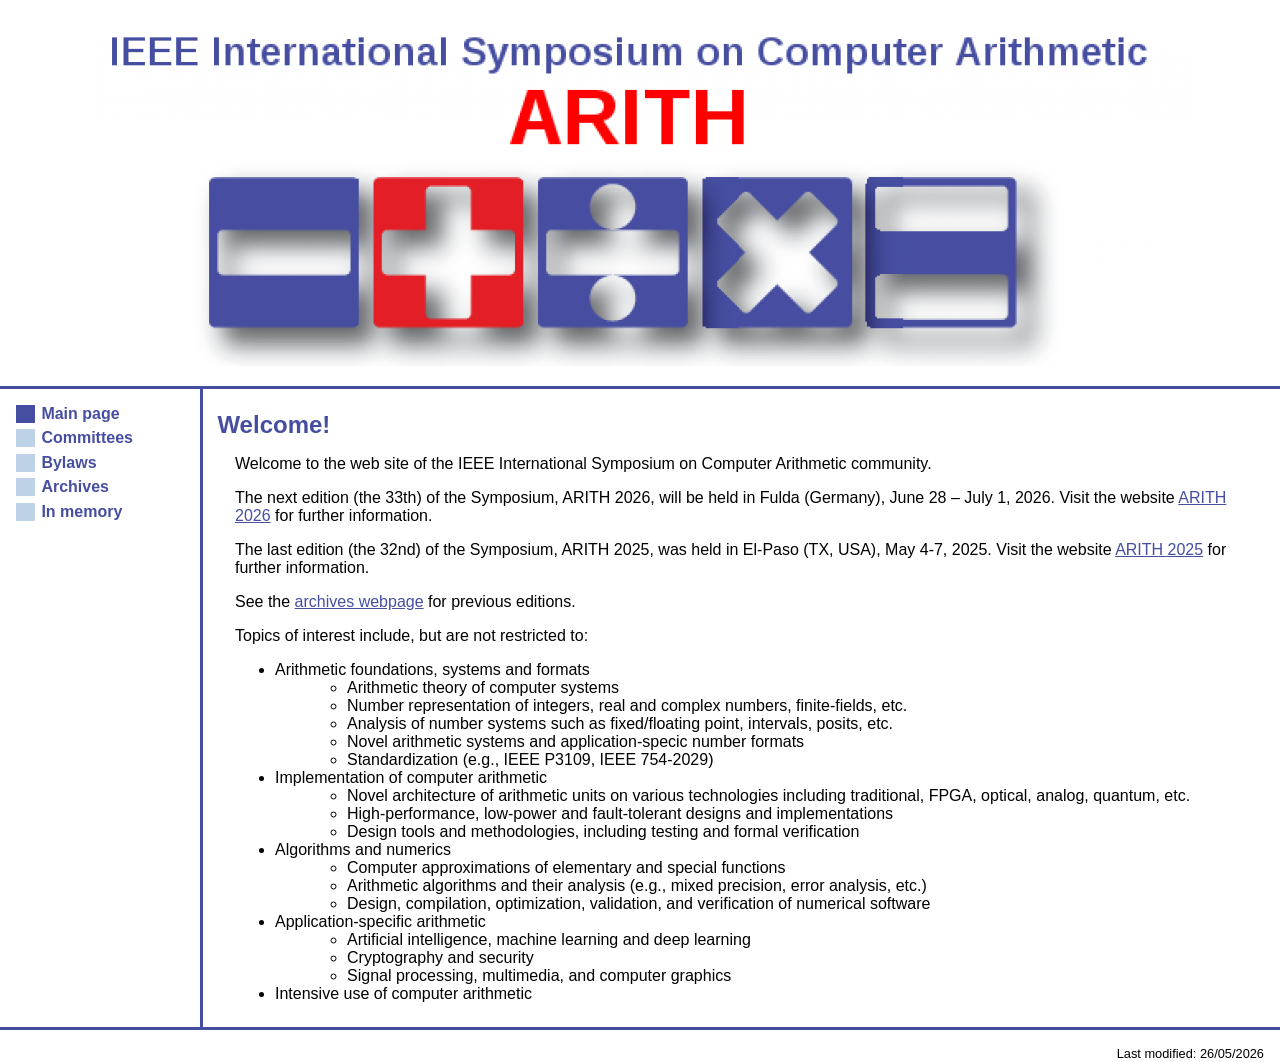
==== commit 424e954d: "V0 of memoriam pages" ====
--- a/index.html
+++ b/index.html
@@ -1,7 +1,7 @@
 <!DOCTYPE html>
 <html lang="en">
 <head>
-  <title>ARITH 2026: Main page</title>
+  <title>ARITH: Main page</title>
 	<meta charset="utf-8"> 
   <meta name="revisit-after" content="5 days">
   <meta name="robots" content="index, follow">
@@ -29,20 +29,57 @@
 	<!-- ============================================================= -->
   <div id="content">
 
-<h2>Welcome!</2>
+<h2>Welcome!</h2>
 
 <p>Welcome to the web site of the IEEE International Symposium on
   Computer Arithmetic community.</p>
 
 <p>The next edition (the 33th) of the Symposium, ARITH 2026, will be held
   in Fulda (Germany), June 28 – July 1, 2026. Visit the website
-  <href="https://www.arith2026.org/">ARITH 2026</a> for further information.</p>
+  <a href="https://www.arith2026.org/">ARITH 2026</a> for further information.</p>
 
 <p>The last edition (the 32nd) of the Symposium, ARITH 2025, was held in
 El-Paso (TX, USA), May 4-7, 2025. Visit the website <a href="https://arith2025.arithsymposium.org/">ARITH 2025</a> for further information.</p>
 
 <p>See the <a href="archives.html">archives webpage</a> for previous editions.</p>
     
+
+
+<p>Topics of interest include, but are not restricted to:</p>
+      <ul>
+        <li>Arithmetic foundations, systems and formats
+          <ul>
+            <li>Arithmetic theory of computer systems</li>
+            <li>Number representation of integers, real and complex numbers, finite-fields, etc.</li>
+            <li>Analysis of number systems such as fixed/floating point, intervals, posits, etc.</li>
+            <li>Novel arithmetic systems and application-specic number formats</li>
+            <li>Standardization (e.g., IEEE P3109, IEEE 754-2029)</li>
+          </ul>
+        </li>
+        <li>Implementation of computer arithmetic
+          <ul>
+            <li>Novel architecture of arithmetic units on various technologies including traditional, FPGA, optical, analog, quantum, etc.</li>
+            <li>High-performance, low-power and fault-tolerant designs and implementations</li>
+            <li>Design tools and methodologies, including testing and formal verification</li>
+          </ul>
+        </li>
+        <li>Algorithms and numerics
+          <ul>
+            <li>Computer approximations of elementary and special functions</li>
+            <li>Arithmetic algorithms and their analysis (e.g., mixed precision, error analysis, etc.)</li>
+            <li>Design, compilation, optimization, validation, and verification of numerical software</li>
+          </ul>
+        </li>
+        <li>Application-specific arithmetic
+          <ul>
+            <li>Artificial intelligence, machine learning and deep learning</li>
+            <li>Cryptography and security</li>
+            <li>Signal processing, multimedia, and computer graphics</li>
+          </ul>
+        </li>
+	<li>Intensive use of computer arithmetic</li>
+      </ul>
+
 
   </div> <!-- content -->
   <!-- ============================================================= -->
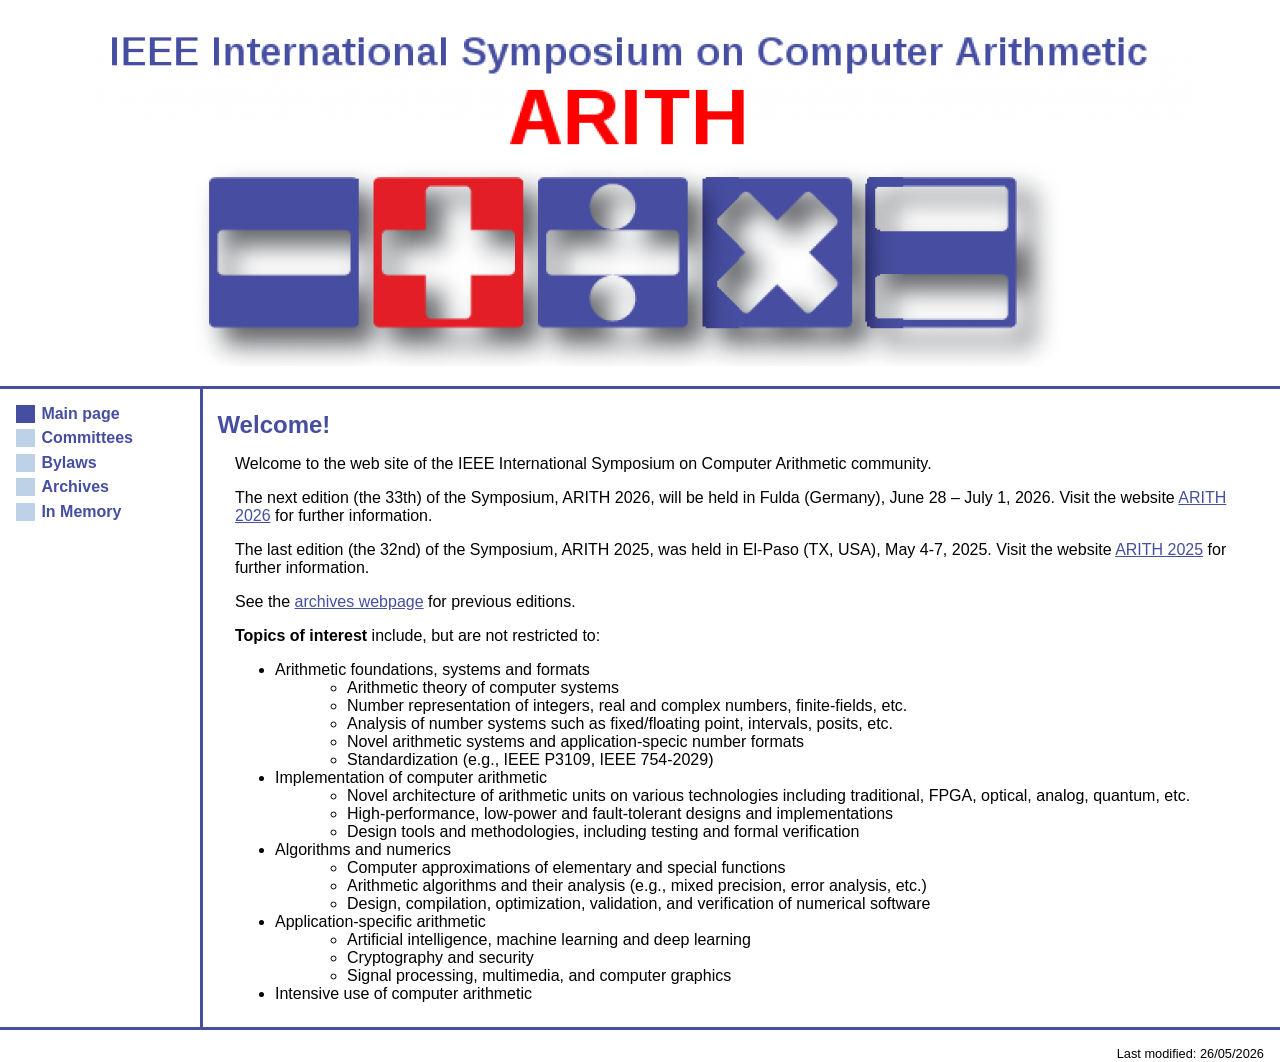
==== commit ffdae05b: "Style of memoriam pages" ====
--- a/index.html
+++ b/index.html
@@ -45,7 +45,7 @@
     
 
 
-<p>Topics of interest include, but are not restricted to:</p>
+<p><b>Topics of interest</b> include, but are not restricted to:</p>
       <ul>
         <li>Arithmetic foundations, systems and formats
           <ul>
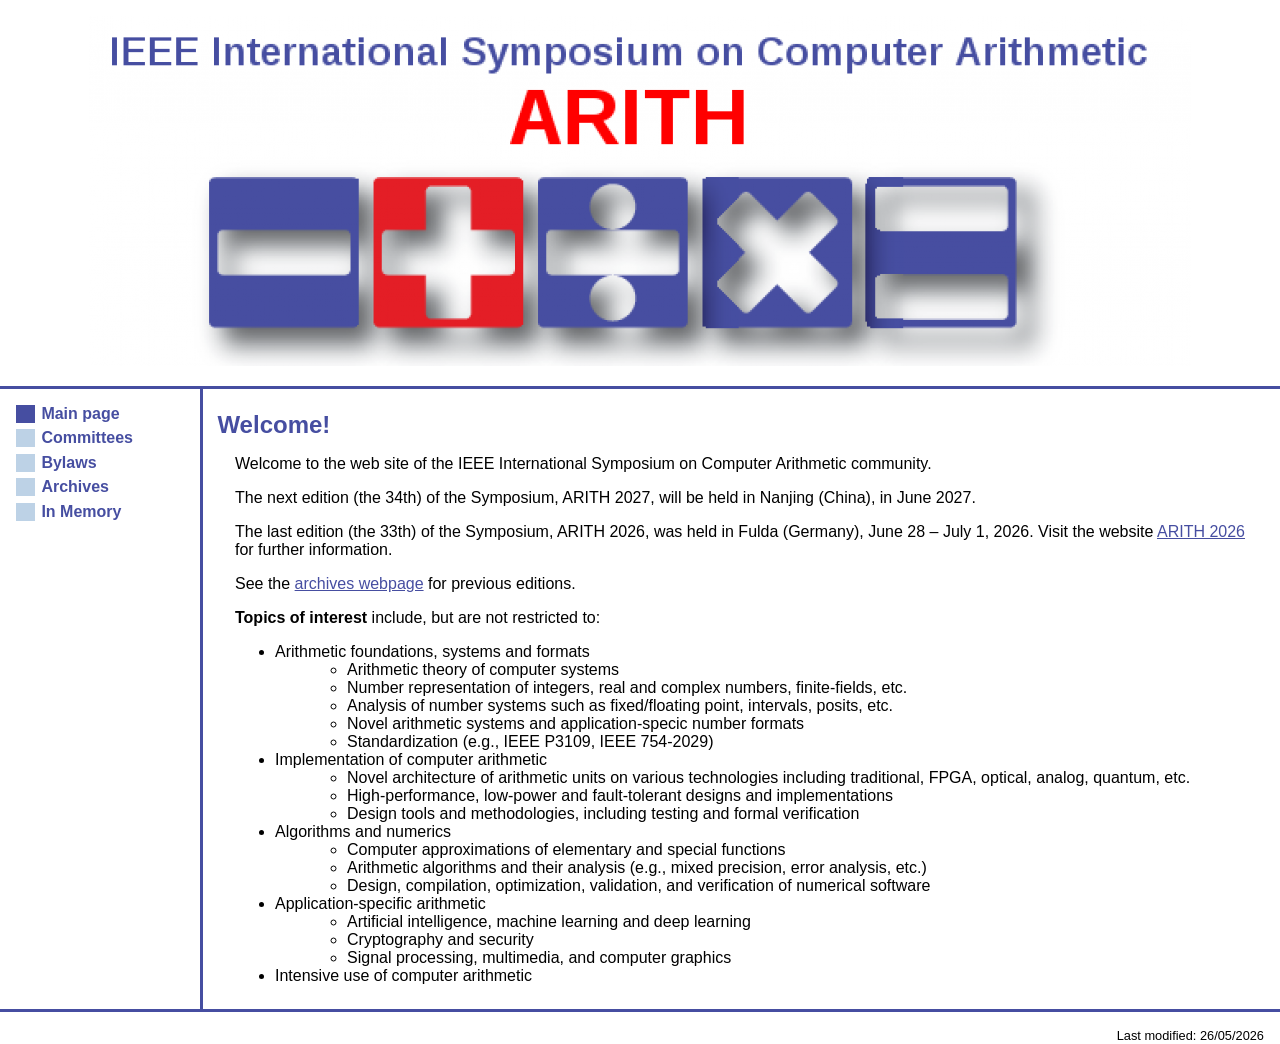
==== commit 7c739f32: "next edition" ====
--- a/index.html
+++ b/index.html
@@ -34,12 +34,13 @@
 <p>Welcome to the web site of the IEEE International Symposium on
   Computer Arithmetic community.</p>
 
-<p>The next edition (the 33th) of the Symposium, ARITH 2026, will be held
+<p>The next edition (the 34th) of the Symposium, ARITH 2027, will be held
+  in Nanjing (China), in June 2027.</p>
+
+<p>The last edition (the 33th) of the Symposium, ARITH 2026, was held
   in Fulda (Germany), June 28 – July 1, 2026. Visit the website
   <a href="https://www.arith2026.org/">ARITH 2026</a> for further information.</p>
 
-<p>The last edition (the 32nd) of the Symposium, ARITH 2025, was held in
-El-Paso (TX, USA), May 4-7, 2025. Visit the website <a href="https://arith2025.arithsymposium.org/">ARITH 2025</a> for further information.</p>
 
 <p>See the <a href="archives.html">archives webpage</a> for previous editions.</p>
     
